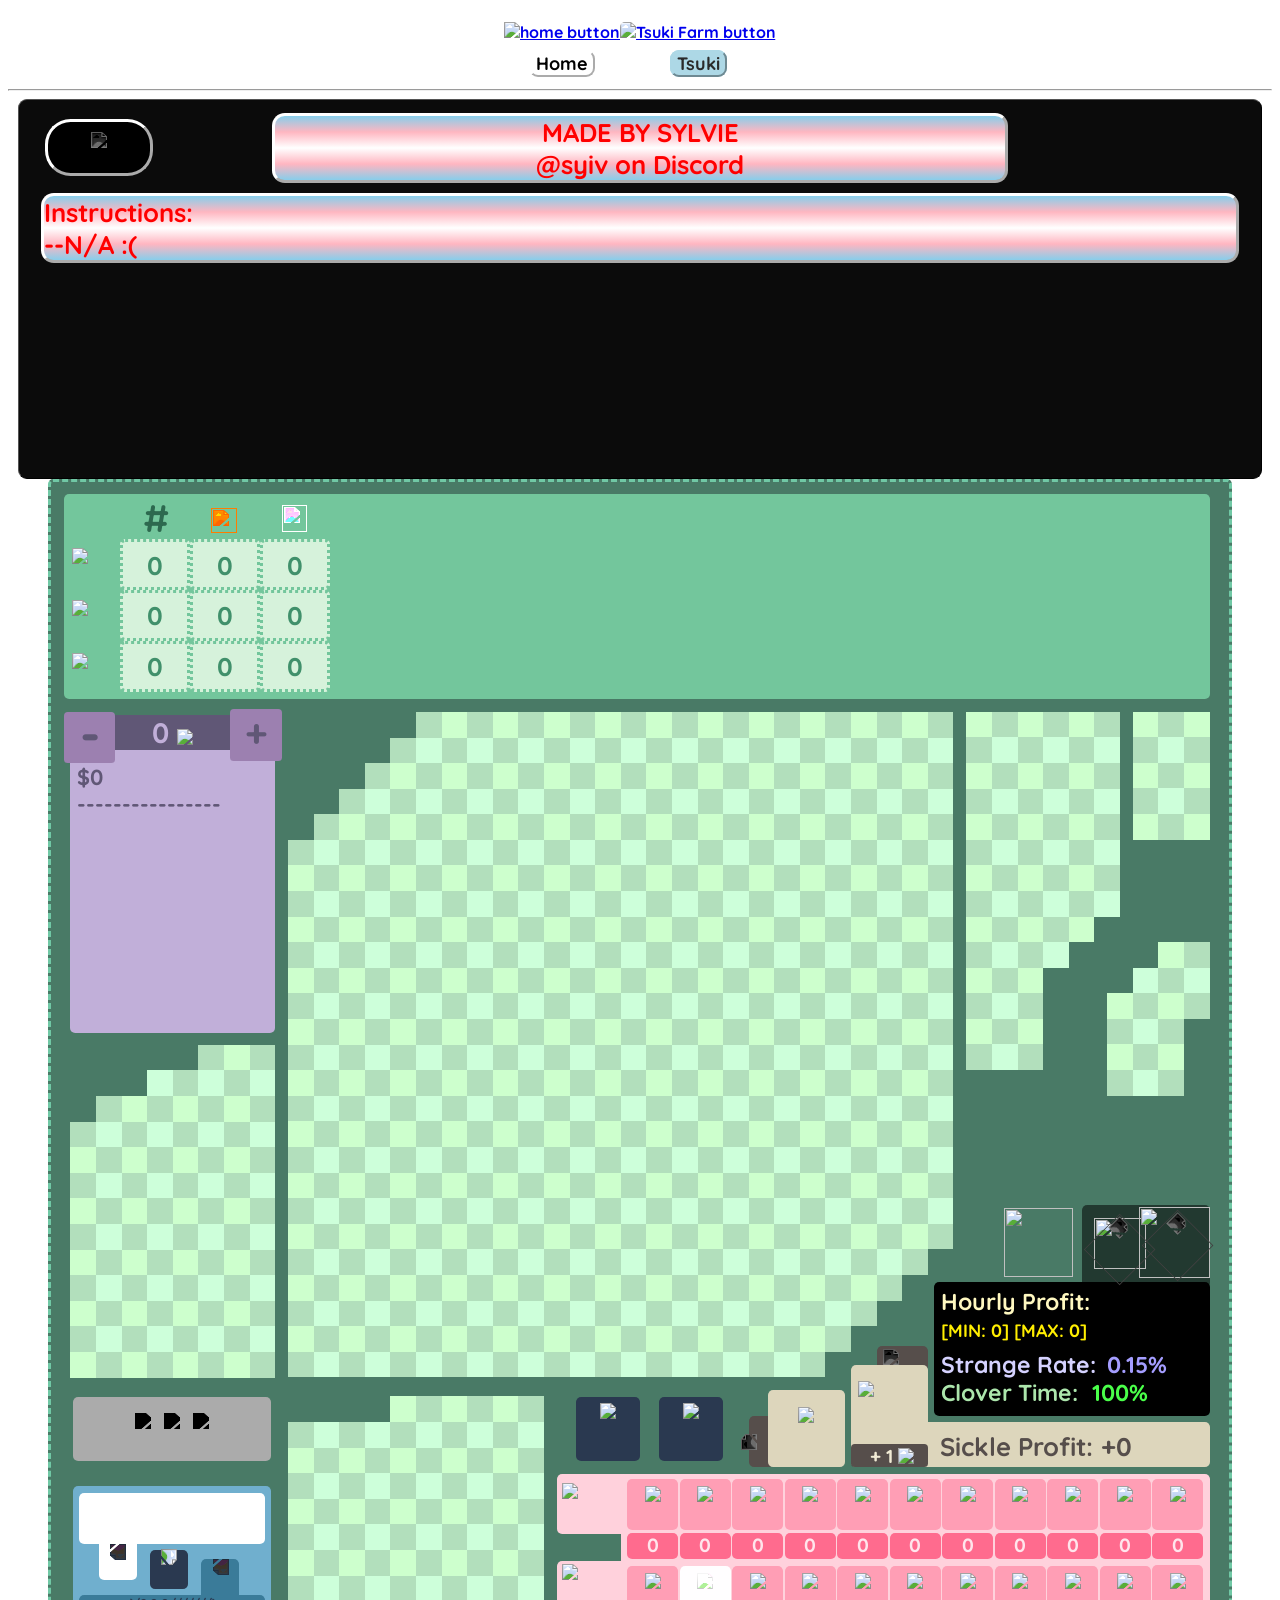
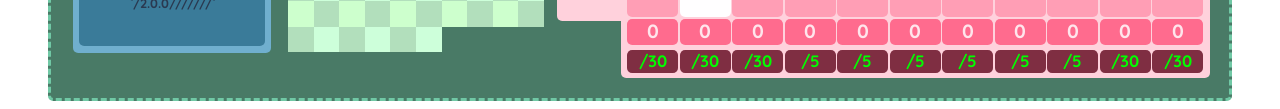
==== TsukiFarm.html @ c9d2ffe6 "Add files via upload" ====
<!DOCTYPE html>
<html lang="en">
    <head>
        <title>Tsuki Farm</title>
        <meta charset="UTF-8">
        <meta name="viewport" content="width=device-width, initial-scale=1.0">
        <link rel="icon" href="/images/Buttons/TsukiFarm.png">
        <link rel="stylesheet" href="style.css">
    </head>
    <body>
        <table class="bar">
            <tr align="center" id = "barRow">
                <td id = "barBox">
                    <a href="index.html" id = "barBox"
                        title="Home" >
                            <img src ="images/Buttons/Home.png"
                            class= "homeButton" 
                            alt="home button"
                            title="Home"> 
                    </a>
                </td id = "barBox">
                <td id = "barBox"></td>
                <td id = "barBox">
                    <a href="TsukiFarm.html" id = "barBox"
                        title="TsukiFarm" >
                            <img src ="images/Buttons/TsukiFarm.png"
                            class= "homeButton" 
                            alt="Tsuki Farm button"
                            title="Tsuki Farm"
                            style="border-radius: 5px;"> 
                    </a>
                </td>
            </tr>
            <tr align="center" id = "barRow">
                <td class= "homeButton" id = "barBox">
                    <a class="unfilled" id = "barBox"
                        href="index.html" 
                        title="Home" >
                            &nbspHome&nbsp
                    </a>
                </td>
                <td id = "barBox"></td>
                <td class= "homeButton" id = "barBox">
                    <a class="filled" id = "barBox"
                        href="TsukiFarm.html" 
                        title="TsukiFarm" >
                            &nbspTsuki&nbsp
                    </a>
                </td>
            </tr>
        </table>
        <hr>

        <div id="farmPlotBox">
            <div id="IMADETHIS">MADE BY SYLVIE <br>@syiv on Discord</div>
            <div id="englishOrSpanish"></div>
            <div id="instructions">
                Instructions:<br>
                --N/A :(
            </div>
        </div>

        <div id="1"></div>

        <div id="Farm" style="display: ''">
        </div>

        <div id="oop"></div>
        
        
        <script src="data.js"></script>
        <script src="group.js"></script>
        <script src="plot.js"></script>
        <script src="TsukiFarm.js"></script>
    
        
    </body>
</html>

<!--
Testing out stuff


<div style="right: 1vw; left: ''; direction: rtl;display: none;" id = "toolBarGroup">
    <div id="toolBarHider">
        <img class="toolBarHiderImg" src="/images/farmPlots/hide.png">
    </div>
    <div style="display: none" id = "toolBar">
        <div id = "plotSelector">
            <img style="filter: ''" class="plotSelectorImg" id="plotSelectorEmpty" src="/images/farmPlots/Remove.png">
            <img style="filter: ''" class="plotSelectorImg" id="plotSelectorSprinkler" src="/images/farmPlots/Sprinkler.png">
            <img style="filter: ''" class="plotSelectorImg" id="plotSelectorLaneSprinkler" src="/images/farmPlots/LaneSprinkler.png">
            <img style="filter: ''" class="plotSelectorImg" id="plotSelectorMegaGrow" src="/images/farmPlots/MegaGrow.png">
            <img style="filter: ''" class="plotSelectorImg" id="plotSelectorGigaGrow" src="/images/farmPlots/GigaGrow.png">
            <img style="filter: ''" class="plotSelectorImg" id="plotSelectorGoatFert" src="/images/farmPlots/GoatFert.png">
            <img style="filter: ''" class="plotSelectorImg" id="plotSelectorBullFert" src="/images/farmPlots/BullFert.png">
            <img style="filter: ''" class="plotSelectorImg" id="plotSelectorElephantFert" src="/images/farmPlots/ElephantFert.png">
            <img style="filter: ''" class="plotSelectorImg" id="plotSelectorPlant" src="/images/farmPlots/Plant.png">
            <img style="filter: ''" class="plotSelectorImg" id="plotSelector4 Leaf Clover" src="/images/farmPlots/4 Leaf Clover.png">
            <img style="filter: ''" class="plotSelectorImg" id="plotSelector16 Leaf Clover" src="/images/farmPlots/16 Leaf Clover.png">
            <img style="filter: ''" class="plotSelectorImg" id="plotSelector64 Leaf Clover" src="/images/farmPlots/64 Leaf Clover.png">
            <img style="filter: ''" class="plotSelectorImg" id="plotSelectorFarm" src="/images/farmPlots/Farm.png">
            <img style="filter: ''" class="plotSelectorImg" id="plotSelectorCarrot" src="/images/farmPlots/Carrot.png">
            <img style="filter: ''" class="plotSelectorImg" id="plotSelectorGrape" src="/images/farmPlots/Grape.png">
            <img style="filter: ''" class="plotSelectorImg" id="plotSelectorGloamroot" src="/images/farmPlots/Gloamroot.png">
            <img style="filter: ''" class="plotSelectorImg" id="plotSelectorStrawberry" src="/images/farmPlots/Strawberry.png">
            <img style="filter: ''" class="plotSelectorImg" id="plotSelectorTurnip" src="/images/farmPlots/Turnip.png">
            <img style="filter: ''" class="plotSelectorImg" id="plotSelectorPotato" src="/images/farmPlots/Potato.png">
            <img style="filter: ''" class="plotSelectorImg" id="plotSelectorOnion" src="/images/farmPlots/Onion.png">
            <img style="filter: ''" class="plotSelectorImg" id="plotSelectorPumpkin" src="/images/farmPlots/Pumpkin.png">
            <img style="filter: ''" class="plotSelectorImg" id="plotSelectorMelon" src="/images/farmPlots/Melon.png">
        </div>
        <div id="toolBarFlipper">
            <img style="display: ''" class="toolBarFlipperImg" src="/images/farmPlots/flip.png">
        </div>
    </div>
</div>  


            <button id="resetFarmButton" type="button">Reset Farm</button>

            <label class="switch">
                <input type="checkbox" id="fertSelect">
                <span class="slider round"></span>
            </label>
            <label id="fertcosttogglelabel"> Incorporate Fert Cost? </label>
            <br>

            <label class="switch">
                <input type="checkbox" id="strangeSelect">
                <span class="slider round"></span>
            </label>
            <label id="strangeCostTogglelabel"> Include Strange Rate in Profit? </label>
            <br>


            <img id="compass" src="/images/farmPlots/compass.png">


            <br>

            <label id="playerChecklabel">How often do you check your farm? (in hours):</label>
            <input id="playerCheckInput" type="number">
            <button id="playerCheckButton" type="button">submit</button>


        <button id="farmPlotRemove" class="farmPlotButton" type="button"><img class="farmPlotButton" src="/images/farmPlots/Remove.png"></button>
            <button id="farmPlotHoe" class="farmPlotButton" type="button"><img class="farmPlotButton" src="/images/farmPlots/Hoe.png"></button>
            <button id="farmPlotSprinkler" class="farmPlotButton" type="button"><img class="farmPlotButton" src="/images/farmPlots/Sprinkler.png"></button>
            <button id="farmPlotMegaGrow" class="farmPlotButton" type="button"><img class="farmPlotButton" src="/images/farmPlots/MegaGrow.png"></button>
            <button id="farmPlotGigaGrow" class="farmPlotButton" type="button"><img class="farmPlotButton" src="/images/farmPlots/GigaGrow.png"></button>
            <button id="farmPlotGoatFert" class="farmPlotButton" type="button"><img class="farmPlotButton" src="/images/farmPlots/GoatFert.png"></button>
            <button id="farmPlotBullFert" class="farmPlotButton" type="button"><img class="farmPlotButton" src="/images/farmPlots/BullFert.png"></button>
            <button id="farmPlotElephantFert" class="farmPlotButton" type="button"><img class="farmPlotButton" src="/images/farmPlots/ElephantFert.png"></button>
            <br>
            <button id="farmPlotCarrot" class="farmPlotButton" type="button"><img class="farmPlotButton" src="/images/farmPlots/Carrot.png"></button>
            <button id="farmPlotGrape" class="farmPlotButton" type="button"><img class="farmPlotButton" src="/images/farmPlots/Grape.png"></button>
            <button id="farmPlotGloamroot" class="farmPlotButton" type="button"><img class="farmPlotButton" src="/images/farmPlots/Gloamroot.png"></button>
            <button id="farmPlotStrawberry" class="farmPlotButton" type="button"><img class="farmPlotButton" src="/images/farmPlots/Strawberry.png"></button>
            <button id="farmPlotTurnip" class="farmPlotButton" type="button"><img class="farmPlotButton" src="/images/farmPlots/Turnip.png"></button>
            <button id="farmPlotPotato" class="farmPlotButton" type="button"><img class="farmPlotButton" src="/images/farmPlots/Potato.png"></button>
            <button id="farmPlotOnion" class="farmPlotButton" type="button"><img class="farmPlotButton" src="/images/farmPlots/Onion.png"></button>
            <button id="farmPlotPumpkin" class="farmPlotButton" type="button"><img class="farmPlotButton" src="/images/farmPlots/Pumpkin.png"></button>
            <button id="farmPlotMelon" class="farmPlotButton" type="button"><img class="farmPlotButton" src="/images/farmPlots/Melon.png"></button>

        <audio controls autoplay muted loop src="/music/ACNH 5am.mp3"></audio>

        <iframe style="border: 0;" 
        src="https://docs.google.com/spreadsheets/d/1_iIXA2UDMTtcc3vhpwaQfG5mwhXibArKYHdmygSAhEI/edit?pli=1#gid=0"
        width="700"
        height="700"></iframe>
        <br>
        <br>
        <a href="https://docs.google.com/spreadsheets/d/1_iIXA2UDMTtcc3vhpwaQfG5mwhXibArKYHdmygSAhEI/edit?pli=1#gid=0" 
        target="_blank" 
        title="yoooo i popped off on this one">
            <img src ="images/ashCool.png"
            height="100"
            alt="ash Cool emote"
            title="ashCool.png"> 
        </a>

        <table id="plotCounterBox">
                <tr>
                    <td class="counterBox">
                        <img class="counterBoximg" src="/images/farmPlots/Crops.png">
                    </td>
                    <td id="cropCounter" class="counterBox">
                        0
                    </td>
                    <td class="counterBox">
                        <img class="counterBoximg" src="/images/farmPlots/Sprinkler.png">
                    </td>
                    <td id="sprinklerCounter" class="counterBox">
                        0
                    </td>
                    <td class="counterBox">
                        <img class="counterBoximg" src="/images/farmPlots/LaneSprinkler.png">
                    </td>
                    <td id="laneSprinklerCounter" class="counterBox">
                        0
                    </td>
                    <td class="counterBox">
                        <img class="counterBoximg" src="/images/farmPlots/MegaGrow.png">
                    </td>
                    <td id="megauvCounter" class="counterBox">
                        0
                    </td>
                    <td class="counterBox">
                        <img class="counterBoximg" src="/images/farmPlots/GigaGrow.png">
                    </td>
                    <td id="gigauvCounter" class="counterBox">
                        0
                    </td>
                    <td class="counterBox">
                        <img class="counterBoximg" src="/images/farmPlots/GoatFert.png">
                    </td>
                    <td id="goatFertCounter" class="counterBox">
                        0
                    </td>
                    <td class="counterBox">
                        <img class="counterBoximg" src="/images/farmPlots/BullFert.png">
                    </td>
                    <td id="bullFertCounter" class="counterBox">
                        0
                    </td>
                    <td class="counterBox">
                        <img class="counterBoximg" src="/images/farmPlots/ElephantFert.png">
                    </td>
                    <td id="elephantFertCounter" class="counterBox">
                        0
                    </td>
                    <td class="counterBox">
                        <img class="counterBoximg" src="/images/farmPlots/Plant.png">
                    </td>
                    <td id="plantCounter" class="counterBox">
                        0
                    </td>
                    <td id="gcc4Leaf">

                    </td>
                    <td id="4leafcloverCounter" class="counterBox">
                        0
                    </td>
                    <td id="gcc16Leaf">

                    </td>
                    <td id="16leafcloverCounter" class="counterBox">
                        0
                    </td>
                    <td id="gcc64Leaf">

                    </td>
                    <td id="64leafcloverCounter" class="counterBox">
                        0
                    </td>
                </tr>
                <tr>
                    <td class="counterBox2" style="display: none">
                        <img class="counterBox2img" style="display: none" src="/images/farmPlots/Farm.png">
                    </td>
                    <td id="plotCounter" class="counterBox2" style="display: none">
                        0
                    </td>
                    <td class="counterBox2" style="display: none">
                        <img class="counterBox2img" style="display: none" src="/images/farmPlots/Carrot.png">
                    </td>
                    <td id="CarrotCounter" class="counterBox2" style="display: none">
                        0
                    </td>
                    <td class="counterBox2" style="display: none">
                        <img class="counterBox2img" style="display: none" src="/images/farmPlots/Grape.png">
                    </td>
                    <td id="GrapeCounter" class="counterBox2" style="display: none">
                        0
                    </td>
                    <td class="counterBox2" style="display: none">
                        <img class="counterBox2img" style="display: none" src="/images/farmPlots/Gloamroot.png">
                    </td>
                    <td id="GloamrootCounter" class="counterBox2" style="display: none">
                        0
                    </td>
                    <td class="counterBox2" style="display: none">
                        <img class="counterBox2img" style="display: none" src="/images/farmPlots/Strawberry.png">
                    </td>
                    <td id="StrawberryCounter" class="counterBox2" style="display: none">
                        0
                    </td>
                    <td class="counterBox2" style="display: none">
                        <img class="counterBox2img" style="display: none" src="/images/farmPlots/Turnip.png">
                    </td>
                    <td id="TurnipCounter" class="counterBox2" style="display: none">
                        0
                    </td>
                    <td class="counterBox2" style="display: none">
                        <img class="counterBox2img" style="display: none" src="/images/farmPlots/Potato.png">
                    </td>
                    <td id="PotatoCounter" class="counterBox2" style="display: none">
                        0
                    </td>
                    <td class="counterBox2" style="display: none">
                        <img class="counterBox2img" style="display: none" src="/images/farmPlots/Onion.png">
                    </td>
                    <td id="OnionCounter" class="counterBox2" style="display: none">
                        0
                    </td>
                    <td class="counterBox2" style="display: none">
                        <img class="counterBox2img" style="display: none" src="/images/farmPlots/Pumpkin.png">
                    </td>
                    <td id="PumpkinCounter" class="counterBox2" style="display: none">
                        0
                    </td>
                    <td class="counterBox2" style="display: none">
                        <img class="counterBox2img" style="display: none" src="/images/farmPlots/Melon.png">
                    </td>
                    <td id="MelonCounter" class="counterBox2" style="display: none">
                        0
                    </td>
                </tr>
            </table>

            <label id="playerProfitlabel">Hourly Profit:</label>
            <label id="playerProfitScore">[MIN: 0] [MAX: 0]</label>
            <br>
            
            <label id="playerStrangeRatelabel">Strange Rate:</label>
            <label id="playerStrangerateScore">0.15%</label>
            <br>

            <label id="playerCloverTimelabel">Clover Time:</label>
            <label id="playerCloverTimeScore">100%</label>

            <label class="switch">
                <input type="checkbox" id="cropListSelect">
                <span class="slider round"></span>
            </label>
            <label id="cropListtogglelabel"> Count Each Crop Individually? </label>
            <br>
-->

<!-- 
            <label id="farmPlotlabel">Plot: </label>
            <select name="farmPlots" id="farmPlotSelect">
                <option value="0">Clear</option>
                <option value="12">Empty Plot</option>
                <option value="1">Sprinkler</option>
                <option value="8">Lane Sprinkler</option>
                <option value="2">MegaGrow</option>
                <option value="3">GigaGrow</option>
                <option value="4">Goat Fert</option>
                <option value="5">Bull Fert</option>
                <option value="6">Elephant Fert</option>
                <option value="7">Plant/Flower</option>
                <option value="9">4&nbsp&nbsp&nbspLeaf Clover</option>
                <option value="10">16 Leaf Clover</option>
                <option value="11">64 Leaf Clover</option>
                <option value="13">Carrot</option>
                <option value="14">Grape</option>
                <option value="15">Gloamroot</option>
                <option value="16">Strawberry</option>
                <option value="17">Turnip</option>
                <option value="18">Potato</option>
                <option value="19">Onion</option>
                <option value="20">Pumpkin</option>
                <option value="21">Melon</option>
            </select>
            <label id="farmPlotDirectionlabel">Direction: </label>
            <select name="farmPlotDirection" id="farmPlotDirectionSelect">
                <option value="0">Up</option>
                <option value="1">Right</option>
                <option value="2">Down</option>
                <option value="3">Left</option>
            </select>
-->
---- style.css ----
@import url('https://fonts.googleapis.com/css2?family=Quicksand:wght@300..700&display=swap');

body{
    background-image: url(/images/Backgrounds/grass.png);
    background-repeat: no-repeat;
    background-attachment: fixed;
    background-position: center;
    background-size: cover;
    font-family: "Quicksand", sans-serif;
    font-weight: bold;
}
td{
    padding: 0px;
}
table{
    border-collapse: collapse;
}

a:hover{
    height: 2vh;
    color:crimson;
}

.bar{
    height: 4vh;
    margin-left: auto;
    margin-right: auto;
    margin-top: 1vh;
    padding: 0px;
}
#barRow{
    height: 4vh;
}
#barBox{
    height: 4vh;
}

#resume{
    border: 0;
    margin-left: auto;
    margin-right: auto;
    width: 90%;
    height: 1300px;
}

.homeButton{
    height: 4vh;
    margin-top: 1vh;
}
.unfilled{
    height: 2vh;
    font-size: 2vh;
    background-color: white;
    border-style: outset; 
    border-width: .25vh; 
    border-radius: 1vh;
    border-color: white; 
    color: black;
    text-decoration: none;
}
.filled{
    height: 2vh;
    font-size: 2vh;
    background-color: lightblue;
    border-style: outset; 
    border-width: .25vh; 
    border-radius: 1vh;
    border-color: lightblue; 
    color: rgb(42, 42, 42);
    text-decoration: none;
}

::-webkit-scrollbar {
    position: absolute;
    right: 2vh;
    width: 1vh;
}
::-webkit-scrollbar-track {
    margin: 1vh;
    right: 2vh;
    border-radius: .5vh;
    background: transparent;
}
::-webkit-scrollbar-thumb {
    width: 5vh;
    border-radius: .5vh;
    background: #555;
}
::-webkit-scrollbar-thumb:hover {
    background: #888;
}
::-webkit-scrollbar-track-piece:end {
    background: transparent;
    margin-bottom: 1vh; 
}
::-webkit-scrollbar-track-piece:start {
    background: transparent;
    margin-top: 1vh;
}
#plotSelector{
    overflow-y: scroll; 
    overflow-x: hidden; 
    position: fixed;
    border-style: outset; 
    border-width: .3vh; 
    border-radius: 2vh; 
    padding: .6vh;
    width: 8vh;
    height: 60.5vh;
    border-color: rgb(124, 63, 149); 
    background-color: rgb(145, 101, 178);
    color: rgb(255, 255, 255);
    text-decoration: none;

    top: 17.5vh;
    font-size: 0vh;
    white-space: 0vh;
}
.plotSelectorImg{
    white-space: 0vh;
    padding: .2vh;
    width: 6.3vh
}
#toolBarHider{
    position: fixed;
    border-style: outset; 
    border-width: .3vh; 
    border-radius: 2vh; 
    padding: 0vh;
    width: 6.07vh;
    height: 3vh;
    border-color: rgb(107, 9, 146); 
    background-color: rgb(86, 5, 149);
    color: rgb(255, 255, 255);
    text-decoration: none;

    top: 6.3vh;
    font-size: 2.5vh;
    text-align: center;

    white-space: 0vh;
}
.toolBarHiderImg{
    filter: invert(100%) sepia(0%) saturate(0%) hue-rotate(0deg) brightness(100%) contrast(100%);
    white-space: 0vh;
    padding: .45vh;
    width: 5vh
}
#toolBarFlipper{
    position: fixed;
    border-style: outset; 
    border-width: .3vh; 
    border-radius: 2vh; 
    padding: 0vh;
    width: 6.07vh;
    height: 3vh;
    border-color: rgb(107, 9, 146); 
    background-color: rgb(86, 5, 149);
    color: rgb(255, 255, 255);
    text-decoration: none;

    top: 80vh;
    font-size: 2.5vh;
    text-align: center;

    white-space: 0vh;
}
.toolBarFlipperImg{
    filter: invert(100%) sepia(0%) saturate(0%) hue-rotate(0deg) brightness(100%) contrast(100%);
    white-space: 0vh;
    padding: .45vh;
    width: 5vh
}

#farmPlotBox{
    background-color: rgb(11, 11, 11);
    border-style: outset; 
    border-width: .1vh; 
    border-color: black; 
    border-radius: 1vh;
    color: white;
    text-decoration: none;
    padding: 1vw;
    width: 95vw;
    height: 27.5vw;
    margin-left: auto;
    margin-right: auto;
    font-size: 2vw;
}
    #IMADETHIS{
        background: linear-gradient(skyblue, lightpink, white, lightpink, skyblue);
        background-repeat: no-repeat;
        border-style: outset; 
        border-width: .25vw; 
        border-radius: 1vw;
        border-color: white; 
        color: red;
        text-decoration: none;
        text-align: center;
        padding: 0px;
        width: 60%;
        margin-left: auto;
        margin-right: auto;
        margin-bottom: .5vw;
    }
    #instructions{
        position: relative;
        background: linear-gradient(skyblue, lightpink, white, lightpink, skyblue);
        background-repeat: no-repeat;
        border-style: outset; 
        border-width: .25vw; 
        border-color: white; 
        border-radius: 1vw;
        color: red;
        text-decoration: none;
        padding: 0px;
        width: 98%;
        margin-left: auto;
        margin-right: auto;
        
        top: -4.2vw;
    }
    #englishOrSpanish{
        position: relative;
        border-style: outset; 
        border-color: rgb(255, 255, 255); 
        background-color: rgb(0, 0, 0);
        color: rgb(255, 255, 255);
        text-decoration: none;

        border-width: .3vw; 
        border-radius: 2vw; 
        padding: 0vw;
        width: 8vw;
        height: 4vw;
        top: -5.5vw;
        left: 1vw;
    
        font-size: 2.5vw;
        text-align: center;
    
        white-space: 0vw;
    }
    #englishOrSpanishImg{
        filter: invert(100%) sepia(0%) saturate(0%) hue-rotate(0deg) brightness(100%) contrast(100%);
        white-space: 0vw;
        padding: .45vw;
        width: 6.6vw
    }
      
/*///////////////////////////////////////////////*/
#Grid{
    background-color: rgb(73, 122, 102);
    border-style: outset; 
    border-width: 0vw; 
    border-color: rgb(73, 122, 102); 
    border-radius: 0vw; 
    color: rgb(73, 122, 102);
    text-decoration: none;
    padding: 0vw;
    width: 90vw;
    height: 74vw;
    margin-left: auto;
    margin-right: auto;
}
    .gridTable {
        position: relative;
    }
    .gridTable tr:nth-child(even) td:nth-child(odd){
        background-color: #b2dfbc;
    }
    .gridTable tr:nth-child(odd) td:nth-child(even){
        background-color: #b2dfbc;
    }
    .gridTable tr:nth-child(even) td:nth-child(even){
        background-color: #cdffda;
    }
    .gridTable tr:nth-child(odd) td:nth-child(odd){
        background-color: #cdffcd;
    }
/*////////////////////////////////////*/
#Farm{
    background-color: rgb(73, 122, 102);
    user-select: none;
    border-style:dashed; 
    border-width: .3vw; 
    border-color: rgb(112, 200, 165); 
    border-radius: .4vw; 
    color: rgb(73, 122, 102);
    text-decoration: none;
    padding: 1vw;
    width: 90vw;
    height: 93vw;
    margin-left: auto;
    margin-right: auto;
}
    #gridDiv{
        position: relative;
        padding: 0vw;
        width: 0vw;
        height: 0vw;
        white-space: 0vw;
        top: 17vw;
        left: 0vw;    
    }
        #plotsDiv{
            position: relative;
            padding: 0vw;
            width: 0vw;
            height: 0vw;
            white-space: 0vw;
            top: 0vw;
            left: 0vw;    
        }
        #placerDiv{
            position: relative;
            padding: 0vw;
            width: 0vw;
            height: 0vw;
            white-space: 0vw;
            top: 0vw;
            left: 0vw;    
        }
    #uiDiv{
        position: relative;
        padding: 0vw;
        width: 0vw;
        height: 0vw;
        white-space: 0vw;
        top: 17vw;
        left: 0vw;    
    }

    #breedDiv{
        position: relative;
        user-select: none;
        padding: 0vw;
        width: 0vw;
        height: 0vw;
        left: 0vw;
        top: -17vw;
        white-space: 0vw;
    }
        #breedDisplay{
            background-color: #73c69c;
            color: #2a3950;
            border-radius: .4vw; 
            border-width: 0px; 
            width: 89.5vw;
            height: 16vw;
            padding: 0vw;
            font-size: 2vw;
        }
            .breedDisplayImgDiv{
                position: relative;
                border-width: 0px; 
                left: 0vw;
                top: 0vw;
                width: 0vw;
                height: 0vw;
                border-radius: .4vw; 
            }
                #breedParentCount{
                    position: relative;
                    height: 0vw;
                    color: #2d694f;
                    font-size: 3vw;
                    left: 6.2vw;
                    top: 0vw;
                }
                #breedSpotImg{
                    filter: invert(25%) sepia(1000%) saturate(5700%) hue-rotate(360deg) brightness(152%) contrast(108%);
                    position: relative;
                    width: 2vw;
                    height: 2vw;
                    left: 11.5vw;
                    top: 1vw;
                }
                #breedChanceImg{
                    filter: invert(77%) sepia(10%) saturate(1308%) hue-rotate(305deg) brightness(416%) contrast(102%);
                    position: relative;
                    width: 2vw;
                    height: 2.1vw;
                    left: 17vw;
                    top: .85vw;
                }
                .bdImg{
                    white-space: 0vh;
                    padding: .2vw;
                    height: 3.2vw;
                }
            #breedTableDiv{
                position: relative;
                border-width: 0px; 
                width: 0vw;
                height: 0vw;
                border-radius: .4vw; 
            }
                #breedTable {
                    position: relative;
                    left: 4.4vw;
                    top: 3.5vw;
                }
                    .breedTableCell{
                        border-color: #73c69c; 
                        background-color: #d6f2db;
                        color: #40906b;
                        text-align: center;
                        border-style:dotted; 
                        width: 5vw;
                        height: 3vw;
                        border-radius: .4vw; 
                        border-width: .3vw; 
                        font-size: 2vw;
                        padding-top: .5vw;
                    }
            #breedProfitTableDiv{
                position: relative;
                border-width: 0px; 
                width: 0vw;
                height: 0vw;
                border-radius: .4vw; 
            }
                #breedProfitTable {
                    position: relative;
                    left: 24.4vw;
                    top: 3.5vw;
                    border-radius: .4vw; 
                }
                    .breedProfitTableCell{
                        border-color: #73c69c; 
                        background-color: #d6f2db;
                        color: #40906b;
                        text-align: center;
                        border-style:dotted; 
                        width: 5vw;
                        height: 3vw;
                        border-radius: .4vw; 
                        border-width: .3vw; 
                        font-size: 2vw;
                        padding-top: .5vw;
                        margin-right: .5vw;
                    }

    #eraseFarmDiv{
        position: relative;
        padding: 0vw;
        width: 0vw;
        height: 0vw;
        top: 38.3vw;
        left: 73vw;    
        white-space: 0vw;
        background-color: white;
    }
        #eraseFarmImg{
            white-space: 0vw;
            width: 5.4vw;
            height: 5.4vw;
            padding: .45vw;
        }

    #compass{
        position: relative;
        width: 28vw;
        height: 26vw;
        left: 46vw;
        top: 46vw;

    }

    #undoRedoDiv{
        position: relative;
        user-select: none;
        padding: 0vw;
        width: 0vw;
        height: 0vw;
        left: 38vw;
        top: 52.5vw;
        white-space: 0vw;
    }
        #undoRedo{
            text-align: center;
            color: #2a3950;
            border-radius: .4vw; 
            border-width: 0px; 
            width: 15.5vw;
            height: 6vw;
            padding: 0vw;
            font-size: 2vw;
        }
            #undoBox{
                position: relative;
                text-align: center;
                background-color: #2a3950;
                color: #2a3950;
                border-radius: .4vw; 
                border-width: 0px; 
                width: 5vw;
                height: 5vw;
                left: 2vw;
                top: 1vw;
                padding: 0vw;
                font-size: 0vw;
            }
                #undoImg{
                    position: relative;
                    text-align: center;
                    border-width: 0px;
                    width: 4vw;
                    left: 0vw;
                    top: .5vw;
                    padding: 0vw;
                    font-size: 0vw;
                }
            #redoBox{
                position: relative;
                text-align: center;
                background-color: #2a3950;
                color: #2a3950;
                border-radius: .4vw; 
                border-width: 0px; 
                width: 5vw;
                height: 5vw;
                left: 8.5vw;
                top: -4vw;
                padding: 0vw;
                font-size: 0vw;
            }
                #redoImg{
                    position: relative;
                    text-align: center;
                    border-width: 0px;
                    width: 4vw;
                    left: 0vw;
                    top: .5vw;
                    padding: 0vw;
                    font-size: 0vw;
                }

    #saveLoadDiv{
        position: relative;
        user-select: none;
        padding: 0vw;
        width: 0vw;
        height: 0vw;
        left: .7vw;
        top: 60.5vw;
        white-space: 0vw;
    }
        #saveLoad{
            text-align: center;
            background-color: #70afce;
            color: #2a3950;
            border-radius: .4vw; 
            border-width: 0px; 
            width: 15.5vw;
            height: 13vw;
            padding: 0vw;
            font-size: 2vw;
        }
            #importBox{
                overflow-y: scroll; 
                overflow-x: hidden; 
                overflow-wrap: anywhere;
                background-color: #ffffff;
                user-select: all;
                position: relative;
                font-size: 1vw;
                border-radius: .4vw; 
                padding: 0vw;
                width: 14.5vw;
                height: 4vw;
                left: .5vw;
                top: -7.5vw;
                white-space: 0vw;
            }
            #currentBox{
                overflow-y: scroll; 
                overflow-wrap: anywhere;
                background-color: #3a7b99;
                user-select: all;
                position: relative;
                font-size: 1vw;
                border-radius: .4vw; 
                padding: 0vw;
                width: 14.5vw;
                height: 4vw;
                left: .5vw;
                top: -3.5vw;
                white-space: 0vw;
            }

            #importButtonBox{
                background-color: #2a3950;
                font-size: 0vw;
                position: relative;
                border-radius: .4vw; 
                padding: 0vw;
                width: 3vw;
                height: 3vw;
                left: 6vw;
                top: -11vw;
                white-space: 0vw;
            }
                #importButton{
                    position: relative;
                    rotate: 90deg;
                    padding: 0vw;
                    height: 3vw;
                    left: 0vw;
                    top: -.1vw;
                    white-space: 0vw;
                }

            #loadIconBox{
                background-color: #ffffff;
                font-size: 0vw;
                position: relative;
                border-radius: .4vw; 
                padding: 0vw;
                width: 3vw;
                height: 4vw;
                left: 2vw;
                top: 3.3vw;
                white-space: 0vw;
            }
                #loadIcon{
                    position: relative;
                    filter: invert(19%) sepia(20%) saturate(1053%) hue-rotate(176deg) brightness(24%) contrast(91%);
                    rotate: 180deg;
                    padding: 0vw;
                    height: 2.7vw;
                    left: 0vw;
                    top: 1.2vw;
                    white-space: 0vw;
                }
            #farmIconBox{
                background-color: #3a7b99;
                font-size: 0vw;
                position: relative;
                border-radius: .4vw; 
                padding: 0vw;
                width: 3vw;
                height: 4vw;
                left: 10vw;
                top: 1.7vw;
                white-space: 0vw;
            }
                #farmIcon{
                    position: relative;
                    filter: invert(19%) sepia(20%) saturate(1053%) hue-rotate(176deg) brightness(24%) contrast(91%);
                    rotate: 180deg;
                    padding: 0vw;
                    height: 2.7vw;
                    left: 0.05vw;
                    top: 0vw;
                    white-space: 0vw;
                }

    #revealDisplayDiv{
        position: relative;
        user-select: none;
        padding: 0vw;
        width: 0vw;
        height: 0vw;
        left: .7vw;
        top: 53.5vw;
        white-space: 0vw;
    }
        #revealDisplay{
            text-align: center;
            background-color: rgb(171, 171, 171);
            border-radius: .4vw; 
            border-width: 0px; 
            width: 15.5vw;
            height: 5vw;
            padding: 0vw;
            font-size: 2vw;
        }
            .revealImg{
                position: relative;
                padding: 0vw;
                padding-right: .5vw;
                padding-left: .5vw;
                height: 4vw;
                left: 0vw;
                top: .5vw;
                white-space: 0vw;
            }

    #hoeDisplayDiv{
        position: relative;
        padding: 0vw;
        width: 0vw;
        height: 0vw;
        left: 55vw;
        top: 53vw;
        white-space: 0vw;
    }
        #hoeTool{
            position: relative;
            overflow-y: hidden; 
            overflow-x: hidden;
            user-select: none;
            text-align: center;
            border-radius: .4vw; 
            background-color: #ddd6bc;
            border-width: 0px; 
            width: 6vw;
            height: 6vw;
            left: 0vw;
            top: -4vw;
            padding: 0px;
            font-size: 2vw;
        }
        #hoeDropDownDiv{
            background-color: #564e4b;
            font-size: 0vw;
            position: relative;
            border-radius: .4vw; 
            padding: 0vw;
            width: 2vw;
            height: 4vw;
            left: -1.5vw;
            top: 2vw;
            white-space: 0vw;
        }
        #hoedropDownImg{
            position: relative;
            font-size: 0vw;
            filter: invert(100%) sepia(0%) saturate(0%) hue-rotate(0deg) brightness(100%) contrast(100%);
            rotate: 270deg;
            padding: 0vw;
            width: 3vw;
            left: -.6vw;
            top: 1.4vw;
            white-space: 0vw;
        }
        .hoeToolImg{
            position: relative;
            padding: 0vw;
            height: 5.3vw;
            left: 0vw;
            top: .5vw;
            white-space: 0vw;
        }
        #hoeSelectorDiv{
            background-color: #ddd6bc;
            position: relative;
            border-radius: .4vw; 
            padding: 0vw;
            padding-top: .5vw;
            width: 6vw;
            height: 38vw;
            left: -6.2vw;
            top: -42.5vw;
            font-size: 0vw;
            white-space: 0vw;
        }

    #sickleDisplayDiv{
        position: relative;
        user-select: none;
        padding: 0vw;
        width: 0vw;
        height: 0vw;
        left: 62.5vw;
        top: 55.5vw;
        white-space: 0vw;
    }
        #sickleDisplay{
            background-color: #ddd6bc;
            border-radius: .4vw; 
            border-width: 0px; 
            width: 27vw;
            height: 3.5vw;
            padding: 0vw;
            font-size: 2vw;
        }
        #sickleDropDownDiv{
            background-color: #564e4b;
            position: relative;
            border-radius: .4vw; 
            padding: 0vw;
            width: 4vw;
            height: 2vw;
            left: 1vw;
            top: -6vw;
            white-space: 0vw;
        }
        #sickledropDownImg{
            position: relative;
            filter: invert(100%) sepia(0%) saturate(0%) hue-rotate(0deg) brightness(100%) contrast(100%);
            padding: 0vw;
            width: 3vw;
            left: .5vw;
            top: -.5vw;
            white-space: 0vw;
        }
        #sickleImgDiv{
            background-color: #ddd6bc;
            position: relative;
            border-radius: .4vw; 
            padding: 0vw;
            width: 6vw;
            height: 8vw;
            left: -1vw;
            top: -6.5vw;
            white-space: 0vw;
        }
        #sickleImg{
            position: relative;
            padding: 0vw;
            width: 5.3vw;
            left: .5vw;
            top: .5vw;
            white-space: 0vw;
        }
        #sickleYieldDiv{
            background-color: #564e4b;
            position: relative;
            color: #f1ebd5;
            text-align: center;
            font-size: 1.47vw;
            border-radius: .3vw; 
            padding: 0vw;
            width: 6vw;
            height: 1.8vw;
            left: -1vw;
            top: -8.3vw;
            white-space: 0vw;
        }#sickleYieldImg{
            position: relative;
            filter: rgb(255, 251, 188);
            padding: 0vw;
            height: 1.47vw;
            top: .1vw;
            white-space: 0vw;
        }
        #sickleSelectorDiv{
            background-color: #ddd6bc;
            position: relative;
            border-radius: .4vw; 
            padding: 0vw;
            padding-top: .5vw;
            width: 6vw;
            height: 35.5vw;
            left: -1vw;
            top: -52.5vw;
            white-space: 0vw;
        }

        #sickleProfitLabel{
            position: relative;
            top: -11.2vw;
            left: 5.9vw;
            height: 0vw;
            color: #564e4b;
            font-size: 2vw;
        }
        #sickleProfitScore{
            position: relative;
            top: -11.18vw;
            left: 18.5vw;
            height: 0vw;
            color: #564e4b;
            font-size: 2vw;
        }

    #orbDisplayDiv{
        position: relative;
        user-select: none;
        padding: 0vw;
        width: 0vw;
        height: 0vw;
        white-space: 0vw;
        left: 0vw;
        top: 0vw;
    }
        #sickleOrbDiv{
            background-color: #605776;
            position: relative;
            border-radius: .4vw; 
            padding: 0vw;
            width: 11vw;
            height: 2.8vw;
            left: 3vw;
            top: .2vw;
            white-space: 0vw;
        }
        #sickleOrb{
            white-space: 0vw;
            width: 0vw;
            height: 0vw;
        }
        #sickleOrbImg{
            position: relative;
            filter: rgb(255, 251, 188);
            padding: 0vw;
            height: 2vw;
            top: .22vw;
            white-space: 0vw;
        }
        #sickleOrbCount{
            position: relative;
            text-align: center;
            color: #c1afd9;
            font-size: 2.2vw;
            padding: 0vw;
            left: 0vw;
            top: 0vw;
            white-space: 0vw;
        }
        #sickleOrbUpDiv{
            background-color: #9c80b0;
            color: #605776;
            position: relative;
            text-align: center;
            border-radius: .3vw; 
            padding: 0vw;
            width: 4vw;
            height: 4vw;
            left: 13vw;
            top: -3vw;
            white-space: 0vw;
        }
        #sickleOrbUp{
            position: relative;
            user-select: none;
            text-align: center;
            font-size: 3vw;
            padding: 0vw;
            left: 0vw;
            top: 0vw;
            white-space: 0vw;
        }
        #sickleOrbDownDiv{
            background-color: #9c80b0;
            color: #605776;
            position: relative;
            text-align: center;
            border-radius: .3vw; 
            padding: 0vw;
            width: 4vw;
            height: 4vw;
            left: 0vw;
            top: -6.8vw;
            white-space: 0vw;
        }
        #sickleOrbDown{
            position: relative;
            user-select: none;
            text-align: center;
            font-size: 4vw;
            padding: 0vw;
            left: 0vw;
            top: -.8vw;
            white-space: 0vw;
        }

        #orbPricingDiv{
            position: relative;
            left: .5vw;
            top: 3vw;
            width: 10vw;
            height: 0vw;
            padding: 0px;
        }
        #orbPricing{
            overflow-y: scroll; 
            overflow-x: hidden; 
            user-select: none;
            position: relative;
            border-radius: .4vw; 
            background-color: #c1afd9;
            color: #605776;
            border-width: 0px; 
            width: 15vw;
            height: 20.6vw;
            padding: .5vw;
            padding-top: 1vw;
            font-size: 1.7vw;
        }
        
        #orbAdd{
            filter: invert(100%) sepia(0%) saturate(0%) hue-rotate(0deg) brightness(100%) contrast(100%);
            position: relative;
            white-space: 0vh;
            width: 2vw;
            left: -.3vw;
            top: -1vw;
        }
        #orbImg{
            position: relative;
            white-space: 0vh;
            width: 4vw;
            left: 0vw;
            top: 0vw;
        }
        #orbCount{
            font-size: 2.7vw;
            font-weight: bolder;
            position: relative;
            color: white;
            
            left: 2.9vw;
                top: -4.27vw;

        }

    #toggleDisplayDiv{
        position: relative;
        user-select: none;
        padding: 0vw;
        width: 0vw;
        height: 0vw;
        white-space: 0vw;
        left: 79.5vw;
        top: 38.5vw;
    }
        #toggleDisplay{
            position: relative;
            border-radius: .4vw; 
            left: 0vw;
            top: 0vw;
            background-color: rgba(0, 0, 0, 0.528);
            border-width: 0px; 
            width: 10vw;
            height: 6.5vw;
            padding: 0vw;
            font-size: 2vw;
        }
            #fertToggle{
                position: relative;
                left: 1vw;
                top: 1vw;
                width: 0vw;
                height: 0vw;
            }
                #fertToggleImg{
                    position: relative;
                    width: 4vw;
                    height: 4vw;
                }
                #fertToggleX{
                    position: relative;
                    left: 0vw;
                    top: -4vw;
                    filter: invert(100%) sepia(0%) saturate(0%) hue-rotate(0deg) brightness(100%) contrast(100%);
                    rotate: 45deg;
                    width: 4vw;
                    height: 4vw;
                }
            #strangeToggle{
                position: relative;
                left: 4.5vw;
                top: .2vw;
                width: 0vw;
                height: 0vw;
            }
                #strangeToggleImg{
                    position: relative;
                    width: 5.5vw;
                    height: 5.5vw;
                }
                #strangeToggleX{
                    position: relative;
                    left: 1vw;
                    top: -5vw;
                    filter: invert(100%) sepia(0%) saturate(0%) hue-rotate(0deg) brightness(100%) contrast(100%);
                    rotate: 45deg;
                    width: 4vw;
                    height: 4vw;
                }

    #counterDisplayDiv{
        position: relative;
        padding: 0vw;
        width: 0vw;
        height: 0vw;
        white-space: 0vw;
        left: 43.5vw;
        top: 59.5vw;
    }
        #erasePlotDiv{
            position: relative;
            padding: 0vw;
            width: 0vw;
            height: 0vw;
            white-space: 0vw;
            top: 6.8vw;
            left: -5vw;    
        }
            #erasePlot{
                overflow-y: hidden; 
                overflow-x: hidden; 
                position: relative;
                border-width: .3vw; 
                padding: .6vw;
                background-color: #ffd1dc;
                text-decoration: none;
    
                top: 0vw;
                left: 0vw;
                width: 6vw;
                border-radius: .4vw; 
                height: 3.5vw;
                font-size: 0vw;
                white-space: 0vw;
            }
                #erasePlotImg{
                    position: relative;
                    white-space: 0vw;
                    padding: 0vw;
                    left: -.2vw;
                    top: -.3vw;
                    width: 4vw;
                }
        #rotationSelectorDiv{
            position: relative;
            padding: 0vw;
            width: 0vw;
            height: 0vw;
            white-space: 0vw;
            top: 0vw;
            left: -5vw;    
        }
            #rotationSelector{
                overflow-y: hidden; 
                overflow-x: hidden; 
                position: relative;
                border-width: .3vw; 
                padding: .6vw;
                background-color: #ffd1dc;
                text-decoration: none;
    
                top: 0vw;
                left: 0vw;
                width: 6vw;
                border-radius: .4vw; 
                height: 3.5vw;
                font-size: 0vw;
                white-space: 0vw;
            }
                .rotationSelectorImg{
                    position: relative;
                    white-space: 0vw;
                    padding: 0vw;
                    left: -.2vw;
                    top: -.3vw;
                    width: 4vw;
                }
                #rotationSelectorOverlay{
                    filter: invert(100%) sepia(0%) saturate(0%) hue-rotate(0deg) brightness(100%) contrast(100%);
                    position: relative;
                    opacity: .5;
                    white-space: 0vw;
                    padding: .2vw;
                    width: 4vw;
                    top: -4.5vw;
                    left: -.375vw;
                }
        #counterDisplay{
            position: relative;
            user-select: none;
            border-radius: .4vw; 
            left: 0vw;
            top: 0w;
            background-color: #ffd1dc;
            border-width: 0px; 
            width: 46vw;
            height: 16vw;
            padding: 0px;
            font-size: 2vw;
            text-align: center;
        }
            .counterDisplayImgDiv{
                position: relative;
                background-color: #ff9eb5;
                border-width: 0px; 
                width: 4vw;
                height: 4vw;
                border-radius: .4vw; 
            }
            .cdImg{
                white-space: 0vh;
                padding: .2vw;
                width: 3.5vw;
            }
            .counterDisplayNumDiv{
                position: relative;
                background-color: #ff6b8e;
                color: #FFE5EC;
                font-size: 1.5vw;
                border-width: 0px; 
                width: 4vw;
                height: 2vw;
                border-radius: .4vw; 
            }
            .counterDisplayOrbDiv{
                position: relative;
                background-color: #7f2e42;
                font-size: 1.3vw;
                border-width: 0px; 
                width: 4vw;
                height: 1.8vw;
                border-radius: .4vw; 
            }

    #profitDisplayDiv{
        position: relative;
        padding: 0vw;
        width: 0vw;
        height: 0vw;
        white-space: 0vw;
        left: 68vw;
        top: 44.5vw;
    }
        #profitDisplay{
            position: relative;
            user-select: none;
            border-radius: .4vw; 
            left: 0vw;
            top: 0vw;
            background-color: rgb(0, 0, 0);
            border-width: 0px; 
            width: 20.5vw;
            height: 9.5vw;
            padding: .5vw;
            white-space: 0vw;
            line-height: 2.2vw;
        }
            #playerProfitlabel{
                position: relative;
                top: 0vw;
                height: 0vw;
                color: rgb(255, 248, 192);
                font-size: 1.8vw;
            }
            #playerProfitScore{
                position: relative;
                top: 0vw;
                height: 0vw;
                color: rgb(255, 238, 0);
                font-size: 1.4vw;
            }
            #playerStrangeRatelabel{
                position: relative;
                top: 0.5vw;
                height: 0vw;
                color: rgb(213, 210, 255);
                font-size: 1.8vw;
            }
            #playerStrangerateScore{
                position: relative;
                top: 0.55vw;
                left: 13vw;
                height: 0vw;
                color: rgb(164, 157, 255);
                font-size: 1.8vw;
            }
            #playerCloverTimelabel{
                position: relative;
                top: 0.5vw;
                height: 0vw;
                color: rgb(172, 230, 172);
                font-size: 1.8vw;
            }
            #playerCloverTimeScore{
                position: relative;
                top: 0.55vw;
                left: 11.8vw;
                height: 0vw;
                color: rgb(74, 255, 74);
                font-size: 1.8vw;
            } 

    .plot{
        width: 2vw;
        height: 2vw;
        border: 0px;
        border-color: black; 
        color: red;
    }
    .plotNull{
        width: 2vw;
        height: 2vw;
        border: 0px;
        background-color: rgb(73, 122, 102);
    }
    .plotMainItem{
        position: absolute;
        width: 4vw;
        height: 4vw;
        border: 0px;
        border-color: black; 
        color: red;
    }
    .breedDot{
        filter: invert(25%) sepia(1000%) saturate(10000%) hue-rotate(360deg) brightness(152%) contrast(108%);
        opacity: .7;
        position: absolute;
        margin-left: 1vw;
        margin-top: 1vw;
        width: 2vw;
        padding: 0vw;
        height: 2vw;
        font-size: 0vw;
        border: 0px;
    }
    .multiOverlay{
        filter: invert(25%) sepia(1000%) saturate(5398%) hue-rotate(600deg) brightness(92%) contrast(108%);
        opacity: .4;
        position: absolute;
        width: 4vw;
        height: 4vw;
    }
        #plotRemove{
            position: absolute;
            width: 4vw;
            height: 4vw;
            margin-left: -3vw;
            margin-top: -3.7vw;
        }
        #plotRotate{
            position: absolute;
            width: 4vw;
            height: 4vw;
            margin-left: 3vw;
            margin-top: -3.7vw;
        }
        .plotUv{
            position: absolute;
            width: 1vw;
            height: 1vw;
            margin-left: 2vw;
            margin-top: 0px;
        }
        .plotFert{
            position: absolute;
            width: 1vw;
            height: 1vw;
            margin-left: 3vw;
            margin-top: 0px;
        }
        .plotWatered{
            position: absolute;
            width: 1vw;
            height: 1vw;
            margin-left: 3vw;
            margin-top: 1vw;
        }
        .plotStrawberried{
            position: absolute;
            width: 1vw;
            height: 1.5vw;
            margin-left: 3vw;
            margin-top: 2vw;
            font-size: 1.2vw;
            padding: 0px;
            font-weight: bold;
            text-align: center;
            color: white;
            background-color: red;
        }

        .plotBreed1{
            position: absolute;
            width: 1vw;
            height: 1vw;
            margin-left: 0vw;
            margin-top: 0vw;
        }
        .plotBreed2{
            position: absolute;
            width: 1vw;
            height: 1vw;
            margin-left: 3vw;
            margin-top: 0vw;
        }
        .plotBreed3{
            position: absolute;
            width: 1vw;
            height: 1vw;
            margin-left: 3vw;
            margin-top: 3vw;
        }
        .plotBreed4{
            position: absolute;
            width: 1vw;
            height: 1vw;
            margin-left: 0vw;
            margin-top: 3vw;
        }

/*/////////////////////////////////*/
/*//////ARROWS!!!!!!!!!!!!!////////*/
/*/////////////////////////////////*/
    .upMegaGrow{
        filter: invert(38%) sepia(38%) saturate(4398%) hue-rotate(276deg) brightness(92%) contrast(108%);
        opacity: .5;
        position: absolute;
        rotate: 0deg;
        width: 4vw;
        height: 4vw;
    }
    .rightMegaGrow{
        filter: invert(38%) sepia(38%) saturate(4398%) hue-rotate(276deg) brightness(92%) contrast(108%);
        opacity: .5;
        position: absolute;
        rotate: 90deg;
        width: 4vw;
        height: 4vw;
    }
    .downMegaGrow{
        filter: invert(38%) sepia(38%) saturate(4398%) hue-rotate(276deg) brightness(92%) contrast(108%);
        opacity: .5;
        position: absolute;
        rotate: 180deg;
        width: 4vw;
        height: 4vw;
    }
    .leftMegaGrow{
        filter: invert(38%) sepia(38%) saturate(4398%) hue-rotate(276deg) brightness(92%) contrast(108%);
        opacity: .5;
        position: absolute;
        rotate: 270deg;
        width: 4vw;
        height: 4vw;
    }
/*/////////////////////////////////*/
    .upGigaGrow{
        filter: invert(15%) sepia(36%) saturate(5939%) hue-rotate(278deg) brightness(87%) contrast(107%);
        opacity: .5;
        position: absolute;
        rotate: 0deg;
        width: 4vw;
        height: 4vw;
    }
    .rightGigaGrow{
        filter: invert(15%) sepia(36%) saturate(5939%) hue-rotate(278deg) brightness(87%) contrast(107%);
        opacity: .5;
        position: absolute;
        rotate: 90deg;
        width: 4vw;
        height: 4vw;
    }
    .downGigaGrow{
        filter: invert(15%) sepia(36%) saturate(5939%) hue-rotate(278deg) brightness(87%) contrast(107%);
        opacity: .5;
        position: absolute;
        rotate: 180deg;
        width: 4vw;
        height: 4vw;
    }
    .leftGigaGrow{
        filter: invert(15%) sepia(36%) saturate(5939%) hue-rotate(278deg) brightness(87%) contrast(107%);
        opacity: .5;
        position: absolute;
        rotate: 270deg;
        width: 4vw;
        height: 4vw;
    }
/*/////////////////////////////////*/
    /* 


 #resetFarmDiv{
        position: relative;
        padding: 0vw;
        width: 0vw;
        height: 0vw;
        white-space: 0vw;
        top: 0w;
        left: 0vw;    
    }
        #resetFarmButton{
            position: relative;
            left: 1vw;
            top: 2vw;
            background-color: white;
            border-width: 0px; 
            width: 14vw;
            height: 4vw;
            padding: 0px;
            font-size: 2vw;
            text-align: center;
        }

    #groupA{
        position: relative;
        left: 2vw;
        top: -1vw;
    }
    #groupA tr:nth-child(even) td:nth-child(odd){
        background-color: #b2dfbc;
    }
    #groupA tr:nth-child(odd) td:nth-child(even){
        background-color: #b2dfbc;
    }
    #groupA tr:nth-child(even) td:nth-child(even){
        background-color: #cdffda;
    }
    #groupA tr:nth-child(odd) td:nth-child(odd){
        background-color: #cdffcd;
    }

    #groupB{
        position: relative;
        left: 18.4vw;
        top: -49vw;
    }
    #groupB tr:nth-child(even) td:nth-child(even){
        background-color: #b2dfbc;
    }
    #groupB tr:nth-child(odd) td:nth-child(odd){
        background-color: #b2dfbc;
    }
    #groupB tr:nth-child(odd) td:nth-child(even){
        background-color: #cdffda;
    }
    #groupB tr:nth-child(even) td:nth-child(odd){
        background-color: #cdffcd;
    }

    #groupC{
        position: relative;
        left: 70.8vw;
        top: -97vw;
    }
    #groupC tr:nth-child(even) td:nth-child(even){
        background-color: #b2dfbc;
    }
    #groupC tr:nth-child(odd) td:nth-child(odd){
        background-color: #b2dfbc;
    }
    #groupC tr:nth-child(odd) td:nth-child(even){
        background-color: #cdffda;
    }
    #groupC tr:nth-child(even) td:nth-child(odd){
        background-color: #cdffcd;
    }

    #groupD{
        position: relative;
        left: 83.2vw;
        top: -121vw;
    }
    #groupD tr:nth-child(even) td:nth-child(even){
        background-color: #b2dfbc;
    }
    #groupD tr:nth-child(odd) td:nth-child(odd){
        background-color: #b2dfbc;
    }
    #groupD tr:nth-child(odd) td:nth-child(even){
        background-color: #cdffda;
    }
    #groupD tr:nth-child(even) td:nth-child(odd){
        background-color: #cdffcd;
    }

    #groupE{
        position: relative;
        left: 79.2vw;
        top: -113vw;
    }
    #groupE tr:nth-child(even) td:nth-child(even){
        background-color: #b2dfbc;
    }
    #groupE tr:nth-child(odd) td:nth-child(odd){
        background-color: #b2dfbc;
    }
    #groupE tr:nth-child(odd) td:nth-child(even){
        background-color: #cdffda;
    }
    #groupE tr:nth-child(even) td:nth-child(odd){
        background-color: #cdffcd;
    }

    #groupF{
        position: relative;
        left: 18.4vw;
        top: -84.6vw;
    }
    #groupF tr:nth-child(even) td:nth-child(even){
        background-color: #b2dfbc;
    }
    #groupF tr:nth-child(odd) td:nth-child(odd){
        background-color: #b2dfbc;
    }
    #groupF tr:nth-child(odd) td:nth-child(even){
        background-color: #cdffda;
    }
    #groupF tr:nth-child(even) td:nth-child(odd){
        background-color: #cdffcd;
    } */





/*
    #CloverFarm{
        background-color: rgb(0, 0, 0);
        border-style: outset; 
        border-width: .3vw; 
        border-color: rgb(246, 255, 0); 
        border-radius: .4vw; 
        color: rgb(194, 171, 41);
        text-decoration: none;
        padding: .4vw;
        width: 90vw;
        height: 74vw;
        margin-left: auto;
        margin-right: auto;
    }
    
        .gccPlot{
            width: 2vw;
            height: 2vw;
            border: 0px;
            border-color: black; 
            color: red;
        }
        .gccPlotNull{
            width: 2vw;
            height: 2vw;
            border: 0px;
            background-color: rgb(0, 0, 0);
        }
    ///////////////////////////////////
    #gccGroupA{
        position: relative;
        left: 0vw;
        top: -1vw;
    }
    #gccGroupA tr:nth-child(even) td:nth-child(odd){
        background-color: #cbbd70;
    }
    #gccGroupA tr:nth-child(odd) td:nth-child(even){
        background-color: #cbbd70;
    }
    #gccGroupA tr:nth-child(even) td:nth-child(even){
        background-color: #feffac;
    }
    #gccGroupA tr:nth-child(odd) td:nth-child(odd){
        background-color: #eee79e;
    }
    
    #gccGroupB{
        position: relative;
        left: 16.4vw;
        top: -53vw;
    }
    #gccGroupB tr:nth-child(even) td:nth-child(even){
        background-color: #cbbd70;
    }
    #gccGroupB tr:nth-child(odd) td:nth-child(odd){
        background-color: #cbbd70;
    }
    #gccGroupB tr:nth-child(odd) td:nth-child(even){
        background-color: #feffac;
    }
    #gccGroupB tr:nth-child(even) td:nth-child(odd){
        background-color: #eee79e;
    }
    
    #gccGroupC{
        position: relative;
        left: 70vw;
        top: -40vw;
    }
    #gccGroupC tr:nth-child(even) td:nth-child(even){
        background-color: #cbbd70;
    }
    #gccGroupC tr:nth-child(odd) td:nth-child(odd){
        background-color: #cbbd70;
    }
    #gccGroupC tr:nth-child(odd) td:nth-child(even){
        background-color: #feffac;
    }
    #gccGroupC tr:nth-child(even) td:nth-child(odd){
        background-color: #eee79e;
    }
    
    #gccGroupD{
        position: relative;
        left: 82vw;
        top: -60vw;
    }
    #gccGroupD tr:nth-child(even) td:nth-child(even){
        background-color: #cbbd70;
    }
    #gccGroupD tr:nth-child(odd) td:nth-child(odd){
        background-color: #cbbd70;
    }
    #gccGroupD tr:nth-child(odd) td:nth-child(even){
        background-color: #feffac;
    }
    #gccGroupD tr:nth-child(even) td:nth-child(odd){
        background-color: #eee79e;
    }
    
    #gccGroupE{
        position: relative;
        left: 78vw;
        top: -55vw;
    }
    #gccGroupE tr:nth-child(even) td:nth-child(even){
        background-color: #cbbd70;
    }
    #gccGroupE tr:nth-child(odd) td:nth-child(odd){
        background-color: #cbbd70;
    }
    #gccGroupE tr:nth-child(odd) td:nth-child(even){
        background-color: #feffac;
    }
    #gccGroupE tr:nth-child(even) td:nth-child(odd){
        background-color: #eee79e;
    }
    
    #gccGroupF{
        position: relative;
        left: 18.4vw;
        top: -72.6vw;
    }
    #gccGroupF tr:nth-child(even) td:nth-child(even){
        background-color: #cbbd70;
    }
    #gccGroupF tr:nth-child(odd) td:nth-child(odd){
        background-color: #cbbd70;
    }
    #gccGroupF tr:nth-child(odd) td:nth-child(even){
        background-color: #feffac;
    }
    #gccGroupF tr:nth-child(even) td:nth-child(odd){
        background-color: #eee79e;
    }

*/

/*

.farmPlotButton{
    height: 50px;
    width: 50px;
    padding: 0px;
    margin-left: auto;
    margin-right: auto;
}
.farmPlotButtonClicked{
    height: 50px;
    width: 50px;
    padding: 0px;
    margin-left: auto;
    margin-right: auto;
    color: lightblue;
    background-color: lightblue;
}
body{
    background: linear-gradient(skyblue, lightpink, white, lightpink, skyblue);
    background-repeat: no-repeat;
    background-attachment: fixed;
    background-color: rgb(230, 226, 176);
}
    #plotCounterBox{
        margin-top: 2px;
        background-color: rgb(120, 120, 120);
        border-radius: 4px;
        width: 90%;
    }
        .counterBox{
            margin-top: 2px;
            width: 4%;
            aspect-ratio: 1 / 1;
            border: 1%;
            color: white;
            font-size: 2vw;
            display: "";
        }
            .counterBoximg{
                margin-top: 2px;
                width: 90%;
                aspect-ratio: 1 / 1;
                border: 1%;
            }

            #gcc4Leaf{
                margin-top: 2px;
                width: 4%;
                aspect-ratio: 1 / 1;
                border: 1%;
                color: white;
                font-size: 2vw;
            }
            #gcc16Leaf{
                margin-top: 2px;
                width: 4%;
                aspect-ratio: 1 / 1;
                border: 1%;
                color: white;
                font-size: 2vw;
            }
            #gcc64Leaf{
                margin-top: 2px;
                width: 4%;
                aspect-ratio: 1 / 1;
                border: 1%;
                color: white;
                font-size: 2vw;
            }

        .counterBox2{
            margin-top: 2px;
            width: 4%;
            aspect-ratio: 1 / 1;
            border: 1%;
            color: rgb(144, 255, 153);
            font-size: 2vw;
        }
            .counterBox2img{
                margin-top: 2px;
                width: 90%;
                aspect-ratio: 1 / 1;
                border: 1%;
            }


    #farmPlotSelect{
        height: 2vh;
        font-size: 1.4vh;
        padding: 0px;
        border-width: 0px; 
    }
    #farmPlotDirectionSelect{
        height: 2vh;
        font-size: 1.4vh;
        padding: 0px;
        border-width: 0px; 
    }
    #farmPlotButton{
        height: 2vh;
        font-size: 1.4vh;
        padding: 0px;
        border-width: 0px; 
    }

    .switch {
            position: relative;
            display: inline-block;
            width: 4vw;
            height: 2vw;
            bottom: -.2vw;
        }
        
        /* Hide default HTML checkbox 
        .switch input {
            opacity: 0;
            width: 0;
            height: 0;
        }
        
        /* The slider 
        .slider {
            position: absolute;
            cursor: pointer;
            top: 0;
            left: 0;
            right: 0;
            bottom: 0;
            background-color: #ccc;
            -webkit-transition: .4s;
            transition: .4s;
        }
        
        .slider:before {
            position: absolute;
            content: "";
            height: 1.4vw;
            width: 1.4vw;
            left: .3vw;
            bottom: .35vw;
            background-color: white;
            -webkit-transition: .4s;
            transition: .4s;
        }
        
        input:checked + .slider {
            background-color: #2196F3;
        }
        
        input:focus + .slider {
            box-shadow: 0 0 .2vw #2196F3;
        }
        
        input:checked + .slider:before {
            -webkit-transform: translateX(2vw);
            -ms-transform: translateX(2vw);
            transform: translateX(2vw);
        }
        
        /* Rounded sliders 
        .slider.round {
            border-radius: 1.9vw;
        }
        
        .slider.round:before {
            border-radius: 50%;
        }

    
*/
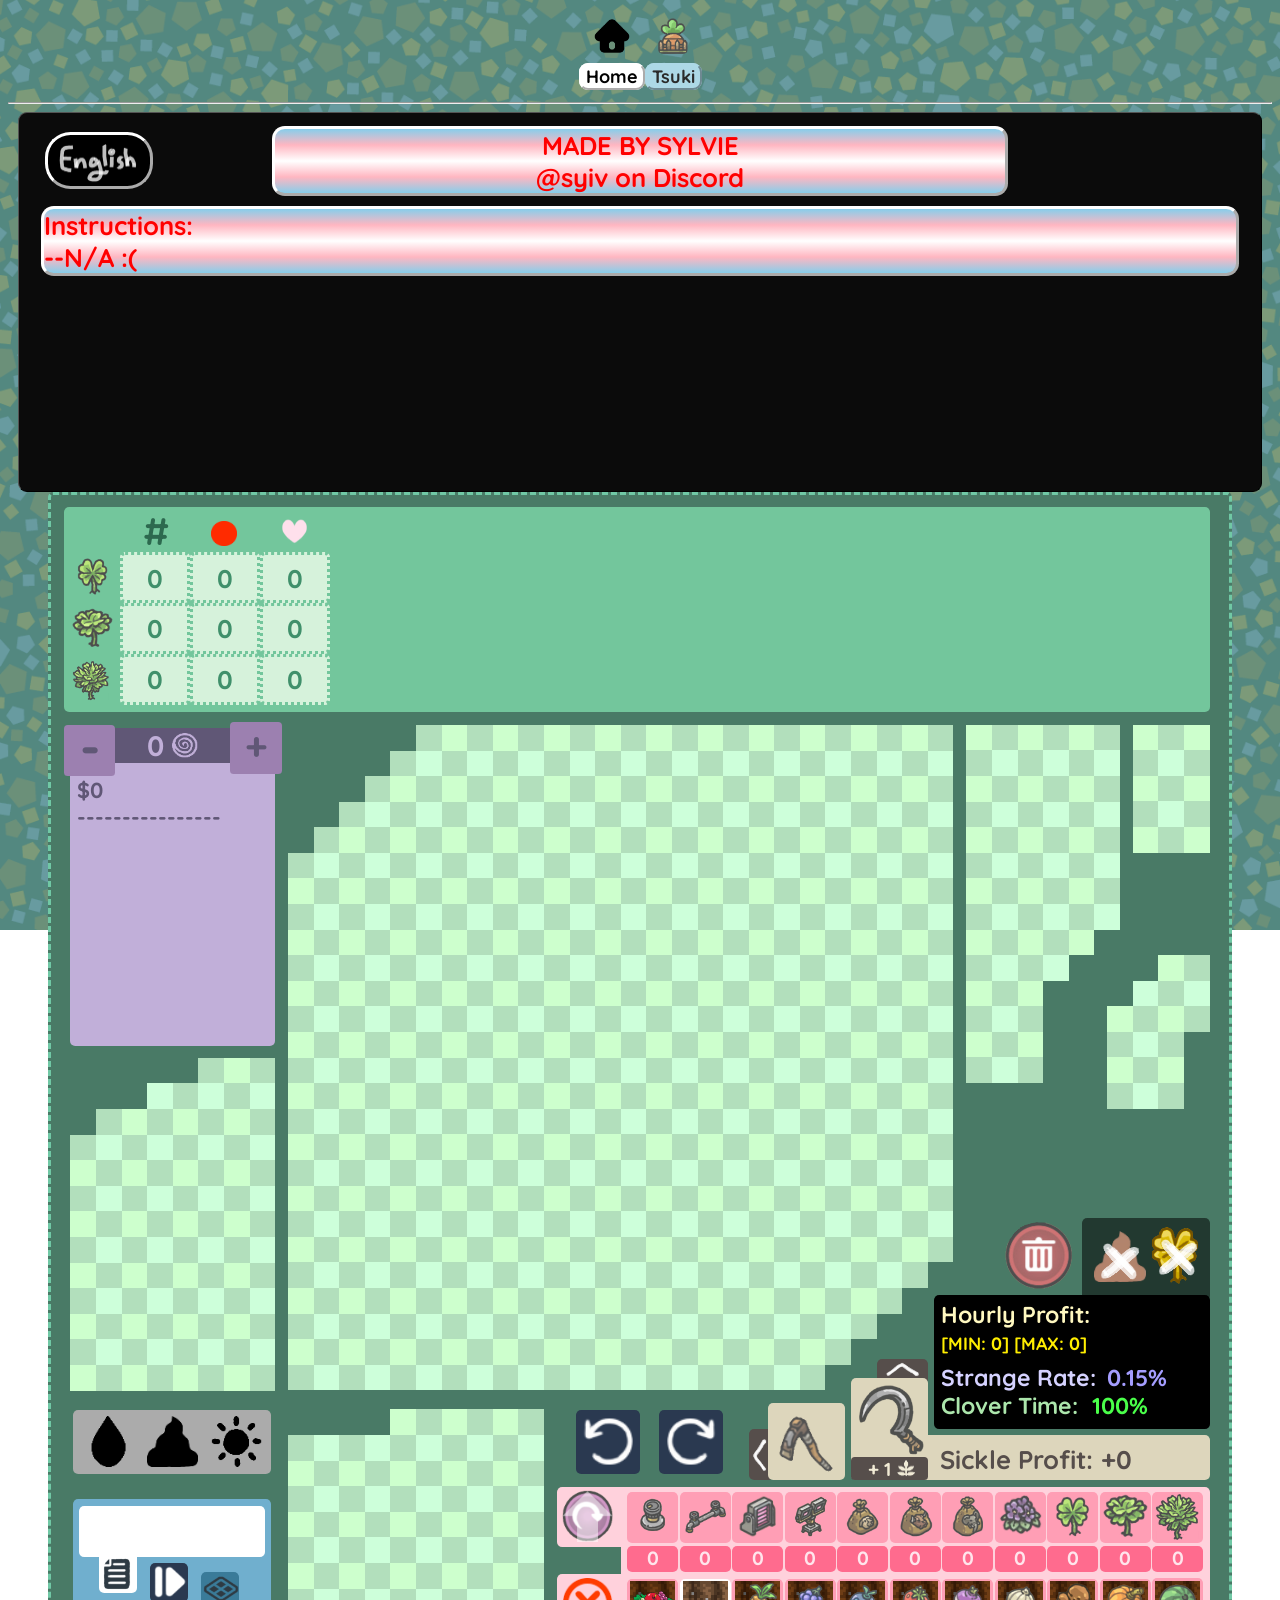
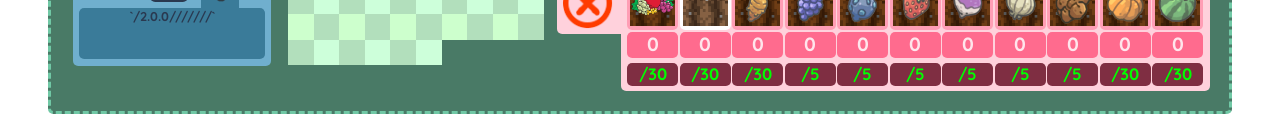
==== commit 4ce65023: "Update TsukiFarm.html" ====
--- a/TsukiFarm.html
+++ b/TsukiFarm.html
@@ -4,7 +4,7 @@
         <title>Tsuki Farm</title>
         <meta charset="UTF-8">
         <meta name="viewport" content="width=device-width, initial-scale=1.0">
-        <link rel="icon" href="/images/Buttons/TsukiFarm.png">
+        <link rel="icon" href="images/Buttons/TsukiFarm.png">
         <link rel="stylesheet" href="style.css">
     </head>
     <body>
@@ -371,4 +371,4 @@
                 <option value="2">Down</option>
                 <option value="3">Left</option>
             </select>
--->+-->
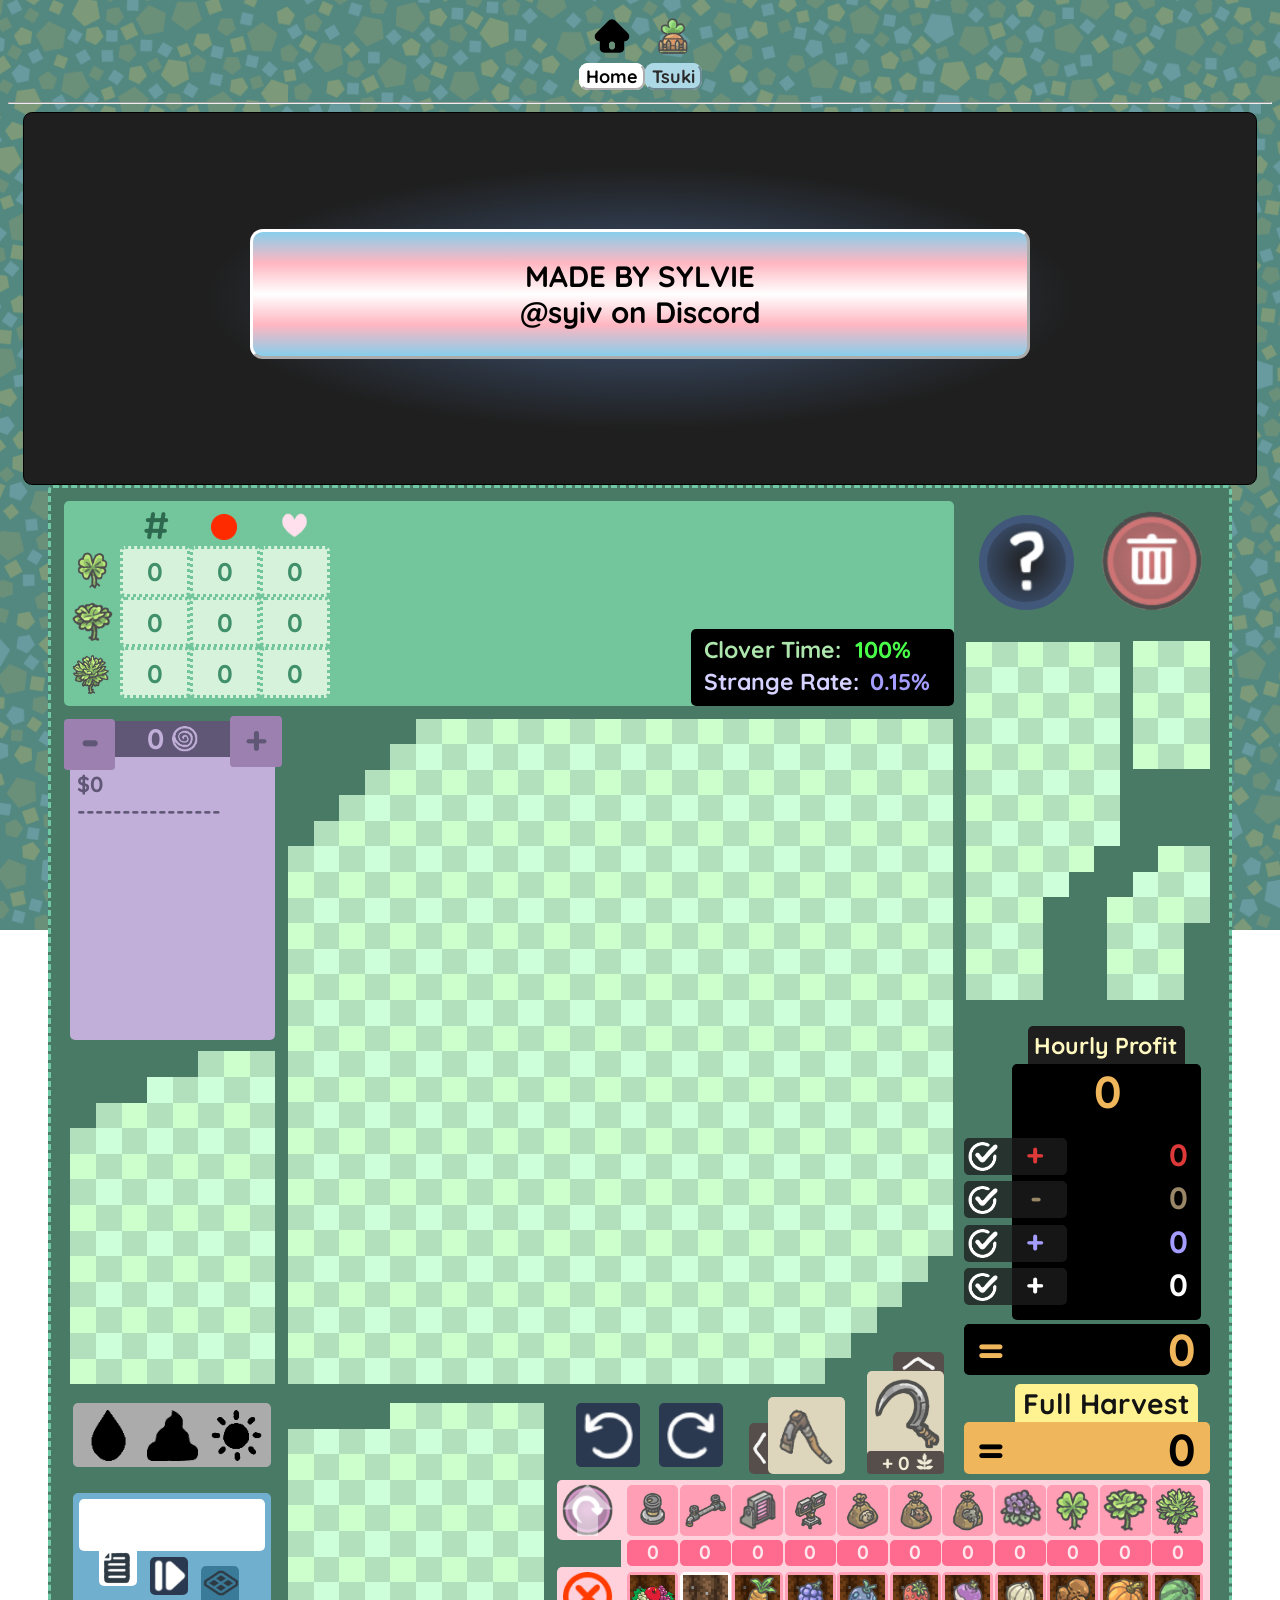
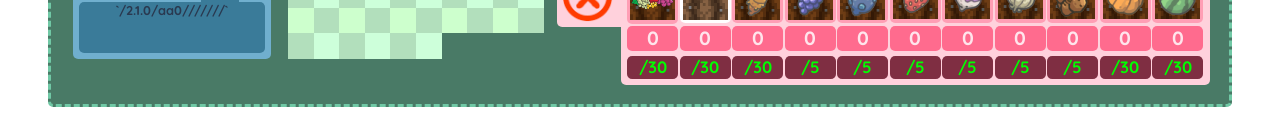
==== commit 16acefc3: "Finished help menu, revamped profit display, and relocated erase farm and clover effect scores" ====
--- a/TsukiFarm.html
+++ b/TsukiFarm.html
@@ -53,11 +53,6 @@
 
         <div id="farmPlotBox">
             <div id="IMADETHIS">MADE BY SYLVIE <br>@syiv on Discord</div>
-            <div id="englishOrSpanish"></div>
-            <div id="instructions">
-                Instructions:<br>
-                --N/A :(
-            </div>
         </div>
 
         <div id="1"></div>
--- a/style.css
+++ b/style.css
@@ -2,7 +2,7 @@
 @import url('https://fonts.googleapis.com/css2?family=Quicksand:wght@300..700&display=swap');
 
 body{
-    background-image: url(/images/Backgrounds/grass.png);
+    background-image: url(images/Backgrounds/grass.png);
     background-repeat: no-repeat;
     background-attachment: fixed;
     background-position: center;
@@ -98,155 +98,41 @@
     background: transparent;
     margin-top: 1vh;
 }
-#plotSelector{
-    overflow-y: scroll; 
-    overflow-x: hidden; 
-    position: fixed;
-    border-style: outset; 
-    border-width: .3vh; 
-    border-radius: 2vh; 
-    padding: .6vh;
-    width: 8vh;
-    height: 60.5vh;
-    border-color: rgb(124, 63, 149); 
-    background-color: rgb(145, 101, 178);
-    color: rgb(255, 255, 255);
-    text-decoration: none;
-
-    top: 17.5vh;
-    font-size: 0vh;
-    white-space: 0vh;
-}
-.plotSelectorImg{
-    white-space: 0vh;
-    padding: .2vh;
-    width: 6.3vh
-}
-#toolBarHider{
-    position: fixed;
-    border-style: outset; 
-    border-width: .3vh; 
-    border-radius: 2vh; 
-    padding: 0vh;
-    width: 6.07vh;
-    height: 3vh;
-    border-color: rgb(107, 9, 146); 
-    background-color: rgb(86, 5, 149);
-    color: rgb(255, 255, 255);
-    text-decoration: none;
-
-    top: 6.3vh;
-    font-size: 2.5vh;
-    text-align: center;
-
-    white-space: 0vh;
-}
-.toolBarHiderImg{
-    filter: invert(100%) sepia(0%) saturate(0%) hue-rotate(0deg) brightness(100%) contrast(100%);
-    white-space: 0vh;
-    padding: .45vh;
-    width: 5vh
-}
-#toolBarFlipper{
-    position: fixed;
-    border-style: outset; 
-    border-width: .3vh; 
-    border-radius: 2vh; 
-    padding: 0vh;
-    width: 6.07vh;
-    height: 3vh;
-    border-color: rgb(107, 9, 146); 
-    background-color: rgb(86, 5, 149);
-    color: rgb(255, 255, 255);
-    text-decoration: none;
-
-    top: 80vh;
-    font-size: 2.5vh;
-    text-align: center;
-
-    white-space: 0vh;
-}
-.toolBarFlipperImg{
-    filter: invert(100%) sepia(0%) saturate(0%) hue-rotate(0deg) brightness(100%) contrast(100%);
-    white-space: 0vh;
-    padding: .45vh;
-    width: 5vh
-}
+
 
 #farmPlotBox{
-    background-color: rgb(11, 11, 11);
-    border-style: outset; 
+    background: radial-gradient( #41587b,#1f1f1f,#1f1f1f);
+    border-style: solid; 
     border-width: .1vh; 
     border-color: black; 
     border-radius: 1vh;
     color: white;
     text-decoration: none;
     padding: 1vw;
-    width: 95vw;
-    height: 27.5vw;
+    width: 94.2vw;
+    height: 27vw;
     margin-left: auto;
     margin-right: auto;
     font-size: 2vw;
 }
     #IMADETHIS{
+        position: relative;
+        font-size: 2.3vw;
+        font-weight:900 ;
         background: linear-gradient(skyblue, lightpink, white, lightpink, skyblue);
         background-repeat: no-repeat;
         border-style: outset; 
         border-width: .25vw; 
         border-radius: 1vw;
         border-color: white; 
-        color: red;
+        color: black;
         text-decoration: none;
         text-align: center;
-        padding: 0px;
+        padding: 2vw;
         width: 60%;
         margin-left: auto;
         margin-right: auto;
-        margin-bottom: .5vw;
-    }
-    #instructions{
-        position: relative;
-        background: linear-gradient(skyblue, lightpink, white, lightpink, skyblue);
-        background-repeat: no-repeat;
-        border-style: outset; 
-        border-width: .25vw; 
-        border-color: white; 
-        border-radius: 1vw;
-        color: red;
-        text-decoration: none;
-        padding: 0px;
-        width: 98%;
-        margin-left: auto;
-        margin-right: auto;
-        
-        top: -4.2vw;
-    }
-    #englishOrSpanish{
-        position: relative;
-        border-style: outset; 
-        border-color: rgb(255, 255, 255); 
-        background-color: rgb(0, 0, 0);
-        color: rgb(255, 255, 255);
-        text-decoration: none;
-
-        border-width: .3vw; 
-        border-radius: 2vw; 
-        padding: 0vw;
-        width: 8vw;
-        height: 4vw;
-        top: -5.5vw;
-        left: 1vw;
-    
-        font-size: 2.5vw;
-        text-align: center;
-    
-        white-space: 0vw;
-    }
-    #englishOrSpanishImg{
-        filter: invert(100%) sepia(0%) saturate(0%) hue-rotate(0deg) brightness(100%) contrast(100%);
-        white-space: 0vw;
-        padding: .45vw;
-        width: 6.6vw
+        top: 8.1vw;
     }
       
 /*///////////////////////////////////////////////*/
@@ -281,6 +167,8 @@
     }
 /*////////////////////////////////////*/
 #Farm{
+    overflow-y: hidden; 
+    overflow-x: hidden;
     background-color: rgb(73, 122, 102);
     user-select: none;
     border-style:dashed; 
@@ -347,7 +235,7 @@
             color: #2a3950;
             border-radius: .4vw; 
             border-width: 0px; 
-            width: 89.5vw;
+            width: 69.5vw;
             height: 16vw;
             padding: 0vw;
             font-size: 2vw;
@@ -442,24 +330,161 @@
                         padding-top: .5vw;
                         margin-right: .5vw;
                     }
+            #cloverEffectsDiv{
+                position: relative;
+                border-width: 0px; 
+                width: 0vw;
+                height: 0vw;
+                left: 49vw;
+                top: 10vw;
+                border-radius: .4vw; 
+            }
+                #cloverEffects{
+                    background-color: #000000;
+                    color: #2a3950;
+                    border-radius: .4vw; 
+                    border-width: 0px; 
+                    width: 19vw;
+                    height: 5vw;
+                    padding: 0.5vw;
+                    padding-left: 1vw;
+                    font-size: 2vw;
+                }
+                    #strangeRateLabel{
+                        position: relative;
+                        top: 2.5vw;
+                        height: 0vw;
+                        color: rgb(213, 210, 255);
+                        font-size: 1.8vw;
+                    }
+                    #timeRateLabel{
+                        position: relative;
+                        top: 0vw;
+                        height: 0vw;
+                        color: rgb(172, 230, 172);
+                        font-size: 1.8vw;
+                    }
+                    #strangeRateScore{
+                        position: relative;
+                        top: 2.5vw;
+                        left: 13vw;
+                        height: 0vw;
+                        color: rgb(164, 157, 255);
+                        font-size: 1.8vw;
+                    }
+                    #timeRateScore{
+                        position: relative;
+                        top: 0vw;
+                        left: 11.8vw;
+                        height: 0vw;
+                        color: rgb(74, 255, 74);
+                        font-size: 1.8vw;
+                    } 
 
     #eraseFarmDiv{
         position: relative;
         padding: 0vw;
         width: 0vw;
         height: 0vw;
-        top: 38.3vw;
-        left: 73vw;    
+        top: -16.75vw;
+        left: 80.5vw;    
         white-space: 0vw;
         background-color: white;
     }
         #eraseFarmImg{
             white-space: 0vw;
-            width: 5.4vw;
-            height: 5.4vw;
+            width: 8vw;
             padding: .45vw;
         }
 
+    #helpDiv{
+        position: relative;
+        padding: 0vw;
+        width: 0vw;
+        height: 0vw;
+        top: -15.9vw;
+        left: 71.5vw;    
+        white-space: 0vw;
+        background-color: white;
+    }
+        #help{
+            border-color: #41587b; 
+            background: radial-gradient(#1f1f1f , #41587b);
+            text-align: center;
+            border-style:solid; 
+            border-width: .7vw;
+            border-radius: 5vw; 
+            width: 6.15vw;
+            height: 6.15vw;
+            padding: 0vw;
+            font-size: 2vw;
+        }
+            #helpImg{
+                position: relative;
+                left: .1vw;
+                white-space: 0vw;
+                width: 5vw;
+                padding: .45vw;
+            }
+        #helpBlurDiv{
+            position: relative;
+            top: -1000vw;
+            left: -1000vw;
+            height: 0vw;
+            width: 0vw;
+        }
+            #helpBlur{
+                position: relative;
+                background-color: #0000009b;
+                top: -0vw;
+                left: -0vw;
+                height: 1100vw;
+                width: 1040vw;
+            }
+        #helpCanvasDiv{
+            position: relative;
+            top: -10.2vw;
+            left: -73vw;
+            height: 0vw;
+            width: 0vw;
+        }
+            #helpCanvas{
+                position: relative;
+                top: 0vw;
+                left: 0vw;
+                width: 96vw;
+                height: 96vw;
+            }
+                .helpText{
+                    position: relative;
+                    color: #ffcccc;
+                    line-height: 2.3vw;
+                    font-size: 2vw;
+                    height: 0vw;
+                }
+                .helpSubText{
+                    position: relative;
+                    color: #ffffff;
+                    line-height: 2.3vw;
+                    font-size: 2vw;
+                    height: 0vw;
+                }
+                .helpTextRight{
+                    text-align: right;
+                    position: relative;
+                    color: #ffcccc;
+                    line-height: 2.3vw;
+                    font-size: 2vw;
+                    height: 0vw;
+                }
+                .helpSubTextRight{
+                    text-align: right;
+                    position: relative;
+                    line-height: 2.3vw;
+                    color: #ffffff;
+                    font-size: 2vw;
+                    height: 0vw;
+                }
     #compass{
         position: relative;
         width: 28vw;
@@ -765,15 +790,14 @@
         padding: 0vw;
         width: 0vw;
         height: 0vw;
-        left: 62.5vw;
+        left: 63.75vw;
         top: 55.5vw;
         white-space: 0vw;
     }
         #sickleDisplay{
-            background-color: #ddd6bc;
             border-radius: .4vw; 
             border-width: 0px; 
-            width: 27vw;
+            width: 0vw;
             height: 3.5vw;
             padding: 0vw;
             font-size: 2vw;
@@ -845,9 +869,9 @@
             padding: 0vw;
             padding-top: .5vw;
             width: 6vw;
-            height: 35.5vw;
+            height: 41vw;
             left: -1vw;
-            top: -52.5vw;
+            top: -58vw;
             white-space: 0vw;
         }
 
@@ -1008,71 +1032,6 @@
                 top: -4.27vw;
 
         }
-
-    #toggleDisplayDiv{
-        position: relative;
-        user-select: none;
-        padding: 0vw;
-        width: 0vw;
-        height: 0vw;
-        white-space: 0vw;
-        left: 79.5vw;
-        top: 38.5vw;
-    }
-        #toggleDisplay{
-            position: relative;
-            border-radius: .4vw; 
-            left: 0vw;
-            top: 0vw;
-            background-color: rgba(0, 0, 0, 0.528);
-            border-width: 0px; 
-            width: 10vw;
-            height: 6.5vw;
-            padding: 0vw;
-            font-size: 2vw;
-        }
-            #fertToggle{
-                position: relative;
-                left: 1vw;
-                top: 1vw;
-                width: 0vw;
-                height: 0vw;
-            }
-                #fertToggleImg{
-                    position: relative;
-                    width: 4vw;
-                    height: 4vw;
-                }
-                #fertToggleX{
-                    position: relative;
-                    left: 0vw;
-                    top: -4vw;
-                    filter: invert(100%) sepia(0%) saturate(0%) hue-rotate(0deg) brightness(100%) contrast(100%);
-                    rotate: 45deg;
-                    width: 4vw;
-                    height: 4vw;
-                }
-            #strangeToggle{
-                position: relative;
-                left: 4.5vw;
-                top: .2vw;
-                width: 0vw;
-                height: 0vw;
-            }
-                #strangeToggleImg{
-                    position: relative;
-                    width: 5.5vw;
-                    height: 5.5vw;
-                }
-                #strangeToggleX{
-                    position: relative;
-                    left: 1vw;
-                    top: -5vw;
-                    filter: invert(100%) sepia(0%) saturate(0%) hue-rotate(0deg) brightness(100%) contrast(100%);
-                    rotate: 45deg;
-                    width: 4vw;
-                    height: 4vw;
-                }
 
     #counterDisplayDiv{
         position: relative;
@@ -1208,73 +1167,322 @@
                 border-radius: .4vw; 
             }
 
-    #profitDisplayDiv{
-        position: relative;
+    #toggleDisplayDiv{
+        position: relative;
+        user-select: none;
         padding: 0vw;
         width: 0vw;
         height: 0vw;
         white-space: 0vw;
-        left: 68vw;
-        top: 44.5vw;
-    }
+        left: 20.5vw;
+        top: 38.5vw;
+    }
+        #toggleDisplay{
+            position: relative;
+            border-radius: .4vw; 
+            left: 0vw;
+            top: 0vw;
+            background-color: rgba(0, 0, 0, 0.528);
+            border-width: 0px; 
+            width: 10vw;
+            height: 6.5vw;
+            padding: 0vw;
+            font-size: 2vw;
+        }
+            #fertToggle{
+                position: relative;
+                left: 1vw;
+                top: 1vw;
+                width: 0vw;
+                height: 0vw;
+            }
+                #fertToggleImg{
+                    position: relative;
+                    width: 4vw;
+                    height: 4vw;
+                }
+                #fertToggleX{
+                    position: relative;
+                    left: 0vw;
+                    top: -4vw;
+                    filter: invert(100%) sepia(0%) saturate(0%) hue-rotate(0deg) brightness(100%) contrast(100%);
+                    rotate: 45deg;
+                    width: 4vw;
+                    height: 4vw;
+                }
+            #strangeToggle{
+                position: relative;
+                left: 4.5vw;
+                top: .2vw;
+                width: 0vw;
+                height: 0vw;
+            }
+                #strangeToggleImg{
+                    position: relative;
+                    width: 5.5vw;
+                    height: 5.5vw;
+                }
+                #strangeToggleX{
+                    position: relative;
+                    left: 1vw;
+                    top: -5vw;
+                    filter: invert(100%) sepia(0%) saturate(0%) hue-rotate(0deg) brightness(100%) contrast(100%);
+                    rotate: 45deg;
+                    width: 4vw;
+                    height: 4vw;
+                }
+    #profitDisplayDiv{
+        position: relative;
+        padding: 0vw;
+        width: 0vw;
+        height: 0vw;
+        white-space: 0vw;
+        left: 74.04vw;
+        top: 24vw;
+    }
+        #titleDisplay{
+            background-color: rgb(30, 30, 30);
+            position: relative;
+            user-select: none;
+            border-radius: .4vw; 
+            left: 1.25vw;
+            top: 0vw;
+            border-width: 0px; 
+            width: 11.3vw;
+            height: 4vw;
+            padding: .5vw;
+            white-space: 0vw;
+            line-height: 2.2vw;
+        }
+            #profitTitle{
+                position: relative;
+                text-align: left;
+                top: 0vw;
+                height: 2.7vw;
+                color: rgb(255, 248, 192);
+                font-size: 1.8vw;
+            }
+        #plusMinus{
+            position: relative;
+            padding: 0vw;
+            width: 0vw;
+            height: 0vw;
+            white-space: 0vw;
+            top: 5vw;
+        }
+            .plusMinusText{
+                position: relative;
+                text-align: right;
+                top: 0vw;
+                height: 0vw;
+                width: 13.3vw;
+                color: rgb(255, 238, 0);
+                font-size: 2.4vw;
+            }
+        #profitToggleDiv{
+            position: relative;
+            left: -3.7vw;
+            top: 5vw;
+            padding: 0vw;
+            width: 0vw;
+            height: 0vw;
+            white-space: 0vw;
+        }
+            .profitToggle{
+                position: relative;
+                background-color: rgba(30, 30, 30, 0.764);
+                text-align: left;
+                border-radius: .4vw; 
+                top: 0vw;
+                height: 2.9vw;
+                color: rgb(255, 238, 0);
+                font-size: 2.4vw;
+            }
+            .profitToggleImg{
+                position: relative;
+                text-align: left;
+                top: .25vw;
+                left: .25vw;
+                height: 2.4vw;
+                font-size: 0vw;
+            }
+        #profitIconDiv{
+            position: relative;
+            left: 14.9vw;
+            top: -16.2vw;
+            padding: 0vw;
+            width: 0vw;
+            height: 0vw;
+            white-space: 0vw;
+        }
+            .profitIcon{
+                position: relative;
+                text-align: left;
+                border-radius: .4vw; 
+                top: 0vw;
+                height: 3.4vw;
+                color: rgb(255, 238, 0);
+                font-size: 2.4vw;
+            }
+            .profitIconImg{
+                position: relative;
+                height: 2vw;
+                font-size: 0vw;
+            }
         #profitDisplay{
+            background-color: rgb(0, 0, 0);
             position: relative;
             user-select: none;
             border-radius: .4vw; 
             left: 0vw;
+            top: -2vw;
+            border-width: 0px; 
+            width: 13.8vw;
+            height: 19vw;
+            padding: .5vw;
+            white-space: 0vw;
+            line-height: 2.2vw;
+        }
+            .profitText{
+                position: relative;
+                text-align: right;
+                top: 0vw;
+                width: 13.3vw;
+                height: 3.4vw;
+                color: rgb(255, 238, 0);
+                font-size: 2.4vw;
+            }
+            #baseProfit{
+                position: relative;
+                text-align: center;
+                width: 14vw;
+                top: .5vw;
+                height: 5.5vw;
+                color: #efb65b;
+                font-size: 3.5vw;
+            }
+            #consumableProfit{
+                color: rgb(222, 57, 57);
+            }
+            #plusMinus0{
+                color: rgb(222, 57, 57);
+            }
+            #fertCost{
+                color: rgb(153, 134, 103);
+            }
+            #plusMinus1{
+                color: rgb(153, 134, 103);
+            }
+            #strangeProfit{
+                color: rgb(164, 157, 255);
+            }
+            #plusMinus2{
+                color: rgb(164, 157, 255);
+            }
+            #sickleProfit{
+                color: rgb(255, 255, 255);
+            }
+            #plusMinus3{
+                color: rgb(255, 255, 255);
+            }
+        #totalDisplayDiv{
+            position: relative;
+            left: 0vw;
             top: 0vw;
-            background-color: rgb(0, 0, 0);
-            border-width: 0px; 
-            width: 20.5vw;
-            height: 9.5vw;
-            padding: .5vw;
-            white-space: 0vw;
-            line-height: 2.2vw;
-        }
-            #playerProfitlabel{
-                position: relative;
-                top: 0vw;
-                height: 0vw;
-                color: rgb(255, 248, 192);
-                font-size: 1.8vw;
-            }
-            #playerProfitScore{
-                position: relative;
-                top: 0vw;
-                height: 0vw;
-                color: rgb(255, 238, 0);
-                font-size: 1.4vw;
-            }
-            #playerStrangeRatelabel{
-                position: relative;
-                top: 0.5vw;
-                height: 0vw;
-                color: rgb(213, 210, 255);
-                font-size: 1.8vw;
-            }
-            #playerStrangerateScore{
-                position: relative;
-                top: 0.55vw;
-                left: 13vw;
-                height: 0vw;
-                color: rgb(164, 157, 255);
-                font-size: 1.8vw;
-            }
-            #playerCloverTimelabel{
-                position: relative;
-                top: 0.5vw;
-                height: 0vw;
-                color: rgb(172, 230, 172);
-                font-size: 1.8vw;
-            }
-            #playerCloverTimeScore{
-                position: relative;
-                top: 0.55vw;
-                left: 11.8vw;
-                height: 0vw;
-                color: rgb(74, 255, 74);
-                font-size: 1.8vw;
-            } 
+            padding: 0vw;
+            width: 0vw;
+            height: 0vw;
+            white-space: 0vw;
+        }
+            #totalDisplay{
+                position: relative;
+                user-select: none;
+                border-radius: .4vw; 
+                left: -3.7vw;
+                top: -1.7vw;
+                background-color: rgb(0, 0, 0);
+                border-width: 0px; 
+                width: 18.2vw;
+                height: 3vw;
+                padding: .5vw;
+                white-space: 0vw;
+                line-height: 2.2vw;
+            }
+                #totalProfit{
+                    position: relative;
+                    text-align: right;
+                    top: .4vw;
+                    width: 17.6vw;
+                    height: 5.5vw;
+                    color: #efb65b;
+                    font-size: 3.5vw;
+                }
+                #totalEqual{
+                    position: relative;
+                    text-align: left;
+                    top: -5.1vw;
+                    left: .5vw;
+                    width: 19vw;
+                    height: 5.5vw;
+                    color: #efb65b;
+                    font-size: 3.5vw;
+                }
+            #fullHarvestTitleDisplay{
+                background-color: rgb(255, 242, 145);
+                position: relative;
+                user-select: none;
+                border-radius: .4vw; 
+                left: .25vw;
+                top: -1vw;
+                border-width: 0px; 
+                width: 13.3vw;
+                height: 4vw;
+                padding: .5vw;
+                white-space: 0vw;
+                line-height: 2.2vw;
+            }
+                #fullHarvestTitle{
+                    position: relative;
+                    text-align: center;
+                    top: 0vw;
+                    height: 2.7vw;
+                    width: 13.3vw;
+                    color: rgb(19, 19, 19);
+                    font-size: 2.2vw;
+                }
+            #fullHarvestDisplay{
+                position: relative;
+                user-select: none;
+                border-radius: .4vw; 
+                left: -3.7vw;
+                top: -3.0vw;
+                background-color: #efb65b;
+                border-width: 0px; 
+                width: 18.2vw;
+                height: 3vw;
+                padding: .5vw;
+                white-space: 0vw;
+                line-height: 2.2vw;
+            }
+                #fullHarvestProfit{
+                    position: relative;
+                    text-align: right;
+                    top: .5vw;
+                    width: 17.6vw;
+                    height: 5.5vw;
+                    color: #000000;
+                    font-size: 3.5vw;
+                }
+                #fullHarvestEqual{
+                    position: relative;
+                    text-align: left;
+                    top: -5vw;
+                    left: .5vw;
+                    width: 19vw;
+                    height: 5.5vw;
+                    color: #000000;
+                    font-size: 3.5vw;
+                }
 
     .plot{
         width: 2vw;
@@ -1464,7 +1672,80 @@
     }
 /*/////////////////////////////////*/
     /* 
-
+#plotSelector{
+    overflow-y: scroll; 
+    overflow-x: hidden; 
+    position: fixed;
+    border-style: outset; 
+    border-width: .3vh; 
+    border-radius: 2vh; 
+    padding: .6vh;
+    width: 8vh;
+    height: 60.5vh;
+    border-color: rgb(124, 63, 149); 
+    background-color: rgb(145, 101, 178);
+    color: rgb(255, 255, 255);
+    text-decoration: none;
+
+    top: 17.5vh;
+    font-size: 0vh;
+    white-space: 0vh;
+}
+.plotSelectorImg{
+    white-space: 0vh;
+    padding: .2vh;
+    width: 6.3vh
+}
+#toolBarHider{
+    position: fixed;
+    border-style: outset; 
+    border-width: .3vh; 
+    border-radius: 2vh; 
+    padding: 0vh;
+    width: 6.07vh;
+    height: 3vh;
+    border-color: rgb(107, 9, 146); 
+    background-color: rgb(86, 5, 149);
+    color: rgb(255, 255, 255);
+    text-decoration: none;
+
+    top: 6.3vh;
+    font-size: 2.5vh;
+    text-align: center;
+
+    white-space: 0vh;
+}
+.toolBarHiderImg{
+    filter: invert(100%) sepia(0%) saturate(0%) hue-rotate(0deg) brightness(100%) contrast(100%);
+    white-space: 0vh;
+    padding: .45vh;
+    width: 5vh
+}
+#toolBarFlipper{
+    position: fixed;
+    border-style: outset; 
+    border-width: .3vh; 
+    border-radius: 2vh; 
+    padding: 0vh;
+    width: 6.07vh;
+    height: 3vh;
+    border-color: rgb(107, 9, 146); 
+    background-color: rgb(86, 5, 149);
+    color: rgb(255, 255, 255);
+    text-decoration: none;
+
+    top: 80vh;
+    font-size: 2.5vh;
+    text-align: center;
+
+    white-space: 0vh;
+}
+.toolBarFlipperImg{
+    filter: invert(100%) sepia(0%) saturate(0%) hue-rotate(0deg) brightness(100%) contrast(100%);
+    white-space: 0vh;
+    padding: .45vh;
+    width: 5vh
+}
 
  #resetFarmDiv{
         position: relative;
@@ -1910,4 +2191,4 @@
         }
 
     
-*/+*/
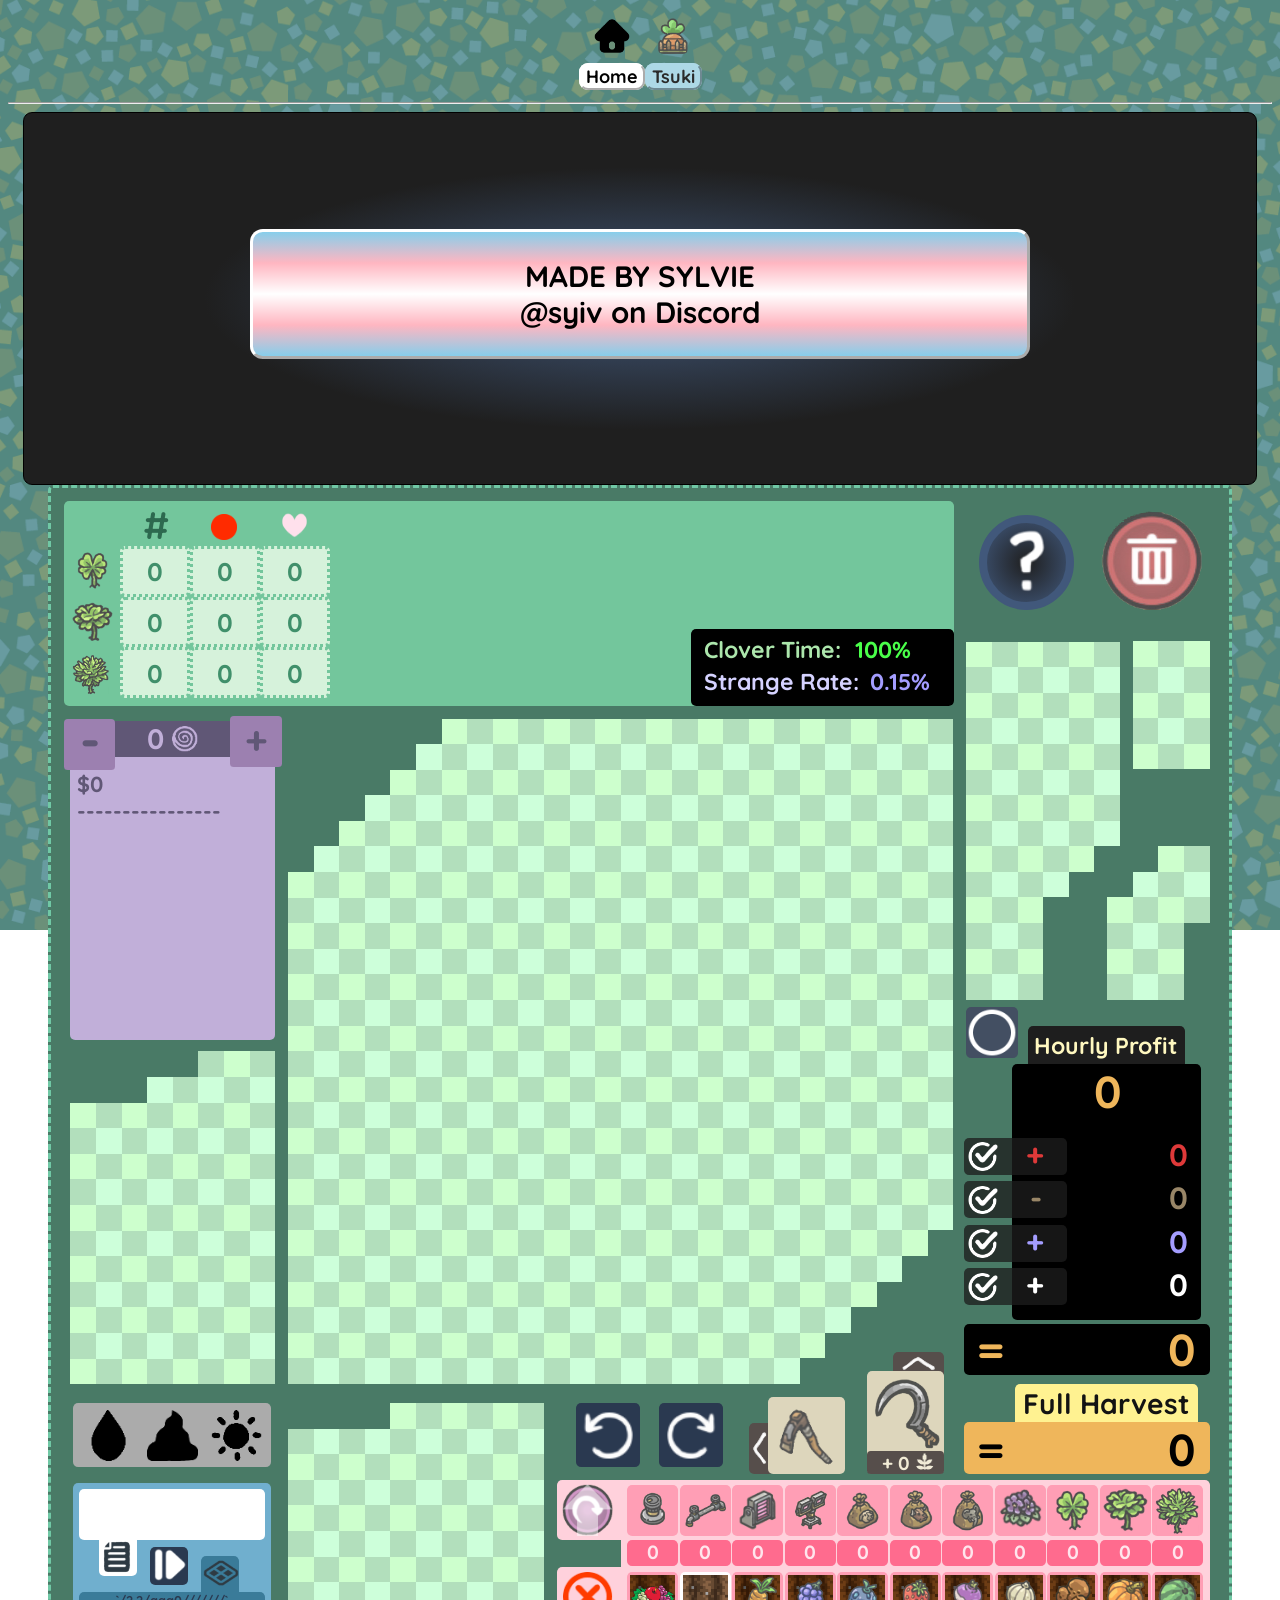
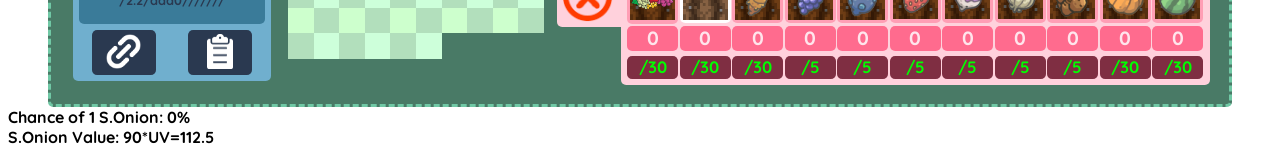
==== commit e74a1a21: "copylink button" ====
--- a/TsukiFarm.html
+++ b/TsukiFarm.html
@@ -60,6 +60,8 @@
         <div id="Farm" style="display: ''">
         </div>
 
+        <div id="2"></div>
+
         <div id="oop"></div>
         
         
--- a/style.css
+++ b/style.css
@@ -397,6 +397,53 @@
             padding: .45vw;
         }
 
+    #moonDiv{
+        position: relative;
+        padding: 0vw;
+        width: 0vw;
+        height: 0vw;
+        top: 22.5vw;
+        left: 70.5vw;    
+        white-space: 0vw;
+        background-color: white;
+    }
+        #moonBox{
+            position: relative;
+            text-align: center;
+            background-color: #434f62;
+            color: #2a3950;
+            border-radius: .4vw; 
+            border-width: 0px; 
+            width: 4vw;
+            height: 4vw;
+            left: 0vw;
+            top: 0vw;
+            padding: 0vw;
+            font-size: 0vw;
+        }
+        .moonSelectorImg{
+            position: relative;
+            padding: 0vw;
+            padding-bottom: .5vw;
+            height: 4vw;
+            left: 0vw;
+            top: 0vw;
+            white-space: 0vw;
+        }
+        #moonSelectorDiv{
+            background-color: #434f62;
+            line-height: 0vw;
+            position: relative;
+            border-radius: .4vw; 
+            padding: 0vw;
+            padding-top: .5vw;
+            width: 4vw;
+            height: 41vw;
+            left: 0vw;
+            top: -22.55vw;
+            white-space: 0vw;
+        }
+
     #helpDiv{
         position: relative;
         padding: 0vw;
@@ -570,7 +617,7 @@
         width: 0vw;
         height: 0vw;
         left: .7vw;
-        top: 60.5vw;
+        top: 59.7vw;
         white-space: 0vw;
     }
         #saveLoad{
@@ -580,7 +627,7 @@
             border-radius: .4vw; 
             border-width: 0px; 
             width: 15.5vw;
-            height: 13vw;
+            height: 15.5vw;
             padding: 0vw;
             font-size: 2vw;
         }
@@ -610,7 +657,7 @@
                 border-radius: .4vw; 
                 padding: 0vw;
                 width: 14.5vw;
-                height: 4vw;
+                height: 2.5vw;
                 left: .5vw;
                 top: -3.5vw;
                 white-space: 0vw;
@@ -625,7 +672,7 @@
                 width: 3vw;
                 height: 3vw;
                 left: 6vw;
-                top: -11vw;
+                top: -9.5vw;
                 white-space: 0vw;
             }
                 #importButton{
@@ -680,6 +727,49 @@
                     height: 2.7vw;
                     left: 0.05vw;
                     top: 0vw;
+                    white-space: 0vw;
+                }
+
+            #linkIconBox{
+                background-color: #2a3950;
+                font-size: 0vw;
+                position: absolute;
+                border-radius: .4vw; 
+                padding: 0vw;
+                width: 5vw;
+                height: 3.5vw;
+                left: 1.5vw;
+                top: 11.5vw;
+                white-space: 0vw;
+            }
+                #linkIcon{
+                    position: absolute;
+                    rotate: 00deg;
+                    padding: 0vw;
+                    height: 2.7vw;
+                    left: 1.1vw;
+                    top: 0.35vw;
+                    white-space: 0vw;
+                }  
+            #copyIconBox{
+                background-color: #2a3950;
+                font-size: 0vw;
+                position: absolute;
+                border-radius: .4vw; 
+                padding: 0vw;
+                width: 5vw;
+                height: 3.5vw;
+                left: 9vw;
+                top: 11.5vw;
+                white-space: 0vw;
+            }
+                #copyIcon{
+                    position: absolute;
+                    rotate: 0deg;
+                    padding: 0vw;
+                    height: 2.7vw;
+                    left: 1.5vw;
+                    top: 0.35vw;
                     white-space: 0vw;
                 }
 
@@ -1167,70 +1257,6 @@
                 border-radius: .4vw; 
             }
 
-    #toggleDisplayDiv{
-        position: relative;
-        user-select: none;
-        padding: 0vw;
-        width: 0vw;
-        height: 0vw;
-        white-space: 0vw;
-        left: 20.5vw;
-        top: 38.5vw;
-    }
-        #toggleDisplay{
-            position: relative;
-            border-radius: .4vw; 
-            left: 0vw;
-            top: 0vw;
-            background-color: rgba(0, 0, 0, 0.528);
-            border-width: 0px; 
-            width: 10vw;
-            height: 6.5vw;
-            padding: 0vw;
-            font-size: 2vw;
-        }
-            #fertToggle{
-                position: relative;
-                left: 1vw;
-                top: 1vw;
-                width: 0vw;
-                height: 0vw;
-            }
-                #fertToggleImg{
-                    position: relative;
-                    width: 4vw;
-                    height: 4vw;
-                }
-                #fertToggleX{
-                    position: relative;
-                    left: 0vw;
-                    top: -4vw;
-                    filter: invert(100%) sepia(0%) saturate(0%) hue-rotate(0deg) brightness(100%) contrast(100%);
-                    rotate: 45deg;
-                    width: 4vw;
-                    height: 4vw;
-                }
-            #strangeToggle{
-                position: relative;
-                left: 4.5vw;
-                top: .2vw;
-                width: 0vw;
-                height: 0vw;
-            }
-                #strangeToggleImg{
-                    position: relative;
-                    width: 5.5vw;
-                    height: 5.5vw;
-                }
-                #strangeToggleX{
-                    position: relative;
-                    left: 1vw;
-                    top: -5vw;
-                    filter: invert(100%) sepia(0%) saturate(0%) hue-rotate(0deg) brightness(100%) contrast(100%);
-                    rotate: 45deg;
-                    width: 4vw;
-                    height: 4vw;
-                }
     #profitDisplayDiv{
         position: relative;
         padding: 0vw;
@@ -1290,7 +1316,6 @@
         }
             .profitToggle{
                 position: relative;
-                background-color: rgba(30, 30, 30, 0.764);
                 text-align: left;
                 border-radius: .4vw; 
                 top: 0vw;
@@ -1672,6 +1697,71 @@
     }
 /*/////////////////////////////////*/
     /* 
+    #toggleDisplayDiv{
+        position: relative;
+        user-select: none;
+        padding: 0vw;
+        width: 0vw;
+        height: 0vw;
+        white-space: 0vw;
+        left: 20.5vw;
+        top: 38.5vw;
+    }
+        #toggleDisplay{
+            position: relative;
+            border-radius: .4vw; 
+            left: 0vw;
+            top: 0vw;
+            background-color: rgba(0, 0, 0, 0.528);
+            border-width: 0px; 
+            width: 10vw;
+            height: 6.5vw;
+            padding: 0vw;
+            font-size: 2vw;
+        }
+            #fertToggle{
+                position: relative;
+                left: 1vw;
+                top: 1vw;
+                width: 0vw;
+                height: 0vw;
+            }
+                #fertToggleImg{
+                    position: relative;
+                    width: 4vw;
+                    height: 4vw;
+                }
+                #fertToggleX{
+                    position: relative;
+                    left: 0vw;
+                    top: -4vw;
+                    filter: invert(100%) sepia(0%) saturate(0%) hue-rotate(0deg) brightness(100%) contrast(100%);
+                    rotate: 45deg;
+                    width: 4vw;
+                    height: 4vw;
+                }
+            #strangeToggle{
+                position: relative;
+                left: 4.5vw;
+                top: .2vw;
+                width: 0vw;
+                height: 0vw;
+            }
+                #strangeToggleImg{
+                    position: relative;
+                    width: 5.5vw;
+                    height: 5.5vw;
+                }
+                #strangeToggleX{
+                    position: relative;
+                    left: 1vw;
+                    top: -5vw;
+                    filter: invert(100%) sepia(0%) saturate(0%) hue-rotate(0deg) brightness(100%) contrast(100%);
+                    rotate: 45deg;
+                    width: 4vw;
+                    height: 4vw;
+                }
+
 #plotSelector{
     overflow-y: scroll; 
     overflow-x: hidden; 
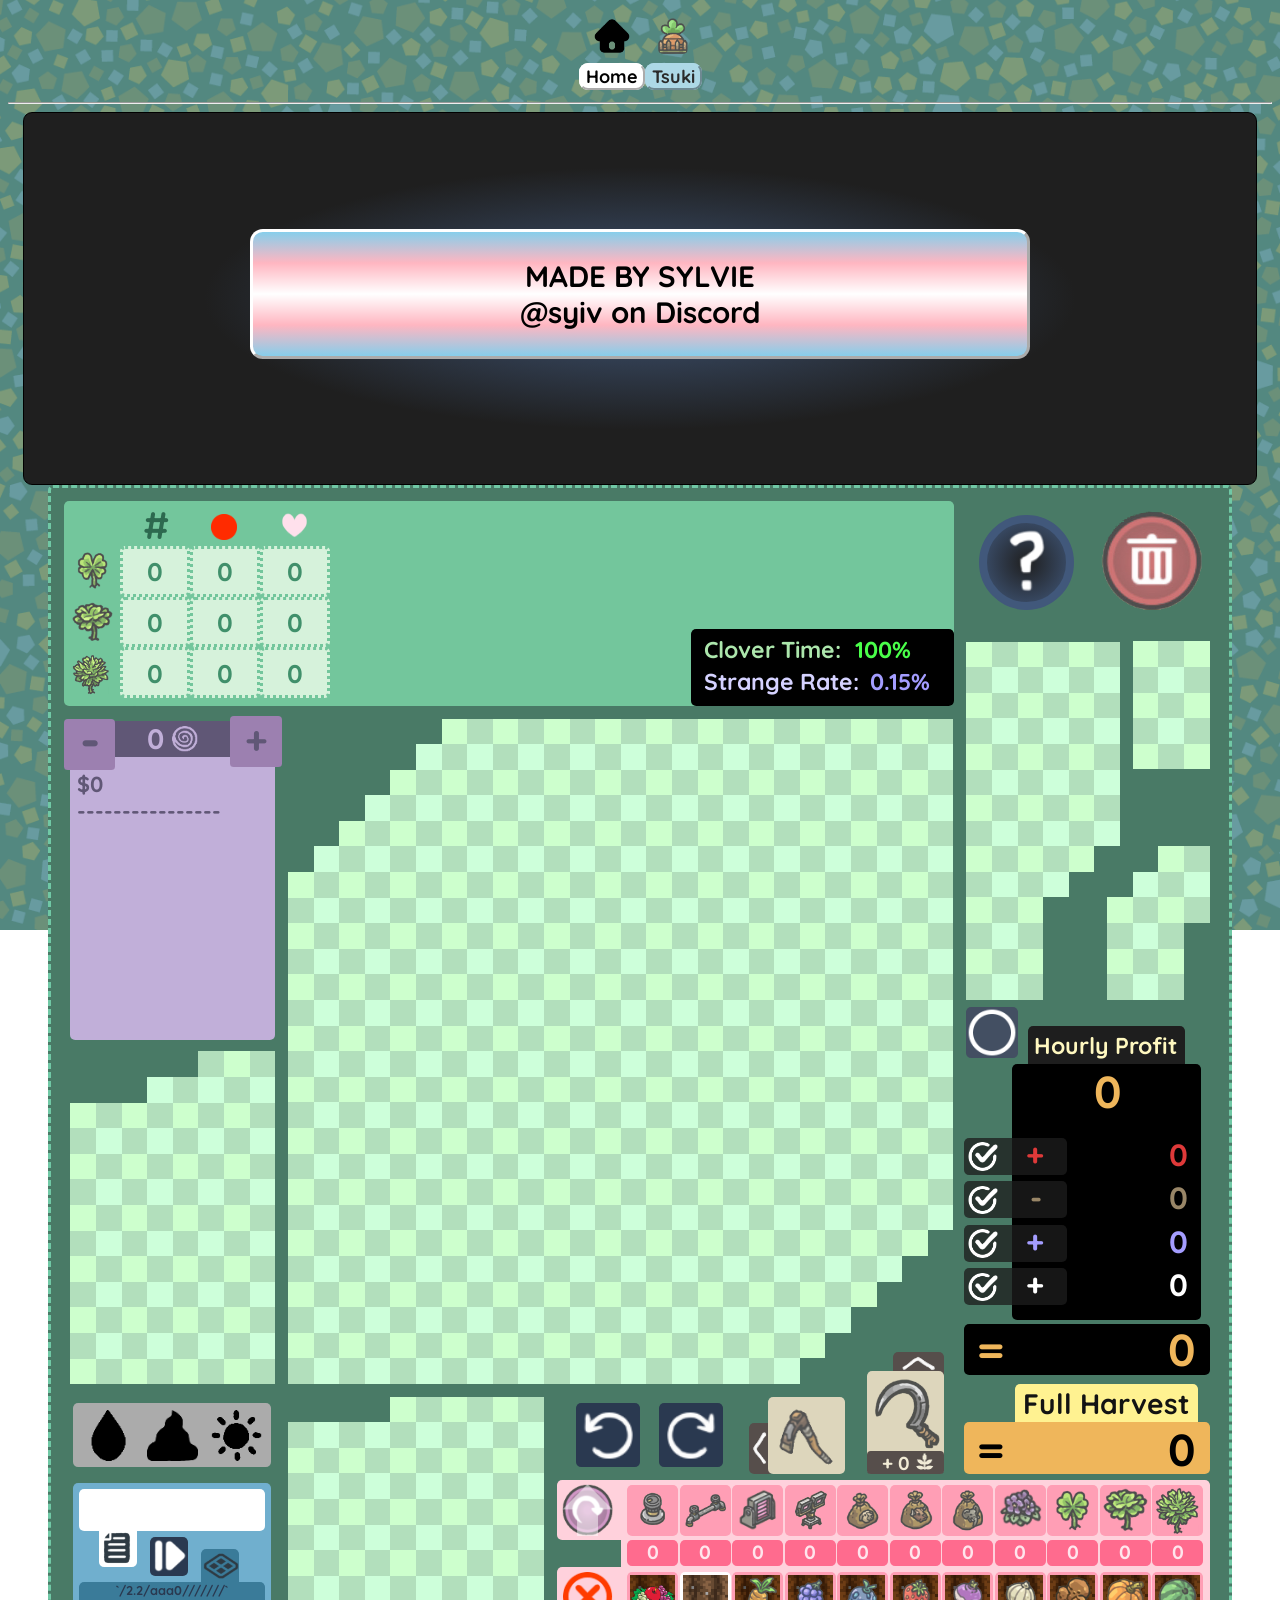
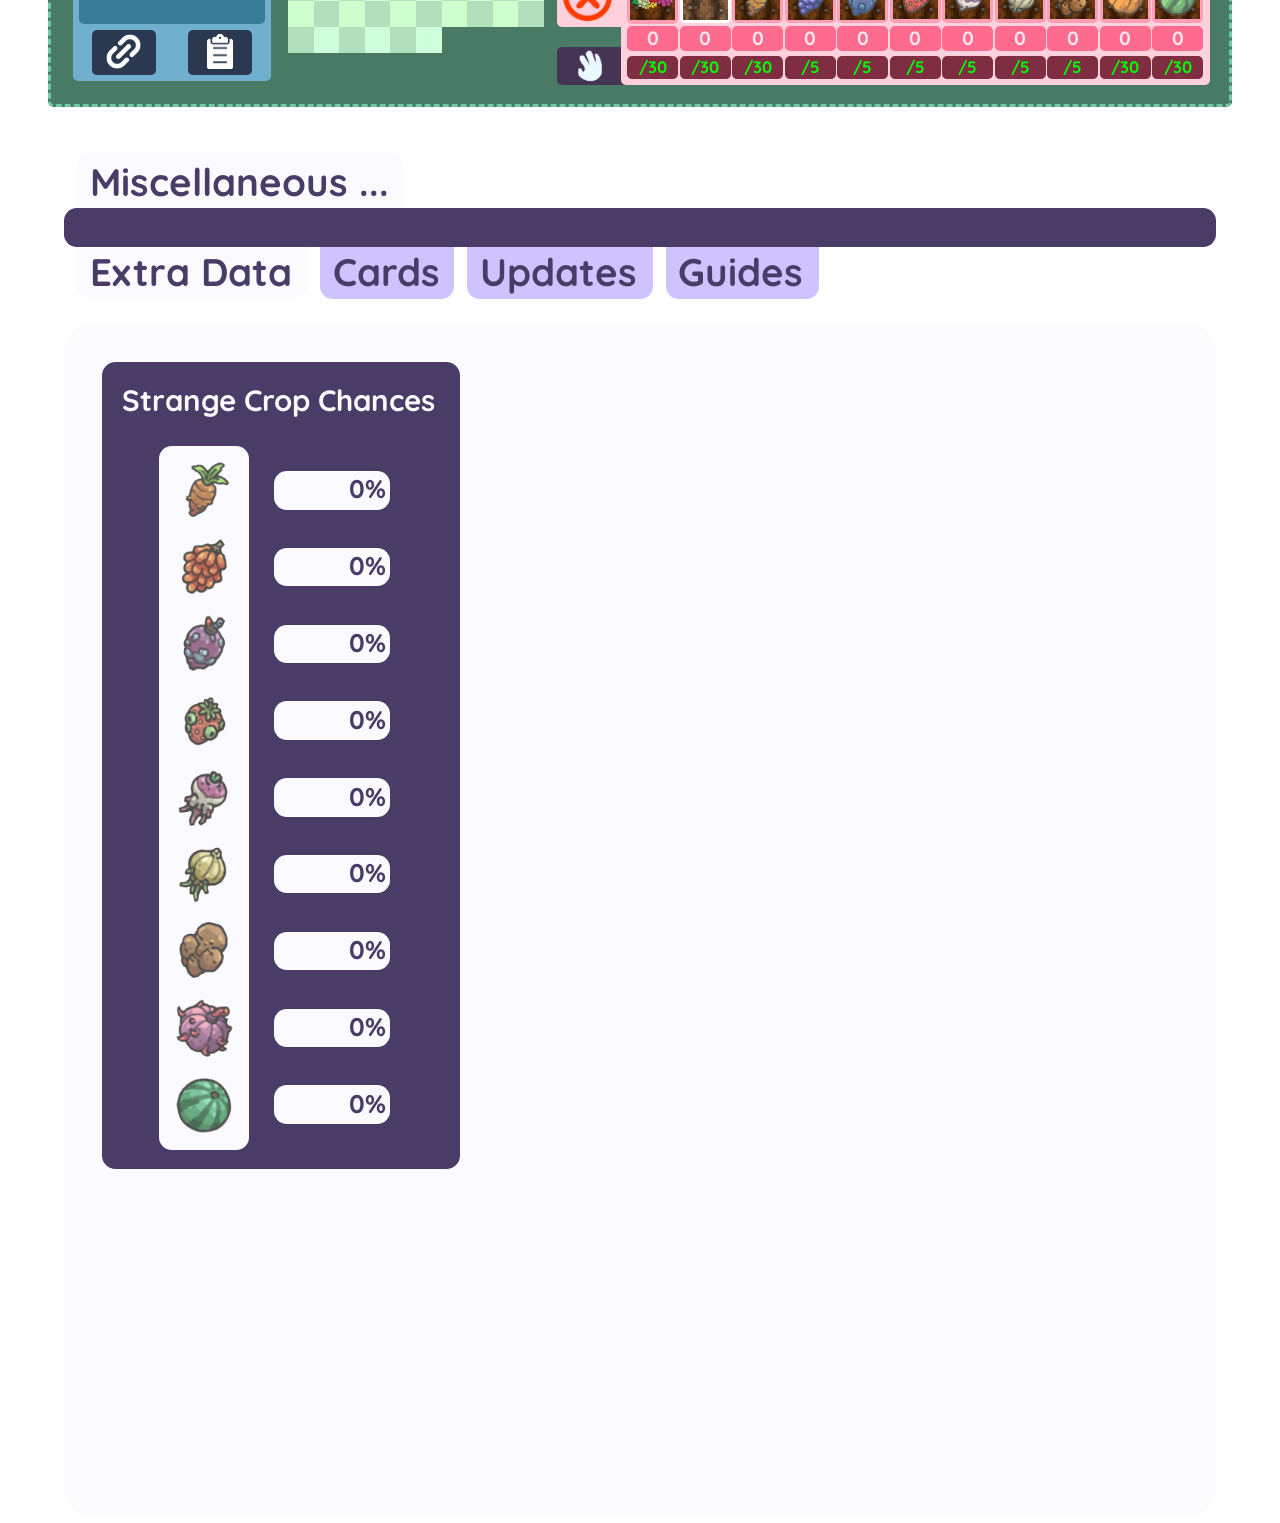
==== commit d31ffdde: "Working on Misc" ====
--- a/TsukiFarm.html
+++ b/TsukiFarm.html
@@ -60,6 +60,10 @@
         <div id="Farm" style="display: ''">
         </div>
 
+        <div id="MiscData">
+
+        </div>
+
         <div id="2"></div>
 
         <div id="oop"></div>
--- a/style.css
+++ b/style.css
@@ -164,6 +164,208 @@
     }
     .gridTable tr:nth-child(odd) td:nth-child(odd){
         background-color: #cdffcd;
+    }
+/*////////////////////////////////////*/
+#MiscData{
+    background-color: #fbfaff;
+    border-radius: 2vw; 
+    color: #000000;
+    text-decoration: none;
+    padding: 0vw;
+    width: 90vw;
+    height: 93vw;
+    margin-top: 17vw;
+    margin-left: auto;
+    margin-right: auto;
+}
+    #navbarDiv{
+        position: relative;
+        padding: 0vw;
+        width: 0vw;
+        height: 0vw;
+        white-space: 0vw;
+        top: -13.5vw;
+        left: 0vw;    
+    }
+        #navbarTitleBox{
+            position: absolute;
+            background-color: #fbfaff;
+            font-size: 0vw;
+            border-radius: 1vw; 
+            padding: 0vw;
+            width: 25.5vw;
+            height: 6vw;
+            left: 1vw;
+            top: 0vw;
+            white-space: 0vw;
+        }
+            #navbarTitle{
+                position: absolute;
+                height: 0vw;
+                color: #493d68;
+                font-size: 3vw;
+                left: 1vw;
+                top: .5vw;
+            }
+        #lineBox{
+            overflow-y: hidden; 
+            overflow-x: hidden;
+            position: absolute;
+            background-color: #493d68;
+            font-size: 0vw;
+            border-radius: 1vw; 
+            padding: 0vw;
+            width: 90vw;
+            height: 3vw;
+            left: 0vw;
+            top: 4.4vw;
+            white-space: 0vw;
+        }
+        .navTab{
+            position: absolute;
+            text-align: center;
+            font-size: 0vw;
+            border-radius: 1vw; 
+            padding: 0vw;
+            height: 5.5vw;
+            top: 6vw;
+            white-space: 0vw;
+        }
+            .navTitle{          
+                position: absolute;
+                color: #493d68;
+                font-size: 3vw;
+                left: 1vw;
+                top: 1.5vw;
+            }
+        #dataTab{
+            left: 1vw;
+            width: 18vw;
+        }
+        #cardsTab{
+            left: 20vw;
+            width: 10.5vw;
+        }
+        #updatesTab{
+            left: 31.5vw;
+            width: 14.5vw;
+        }
+        #guidesTab{
+            left: 47vw;
+            width: 12vw;
+        }
+    #dataDiv{
+        position: relative;
+        padding: 0vw;
+        width: 0vw;
+        height: 0vw;
+        white-space: 0vw;
+        top: 0vw;
+        left: 0vw;    
+    }
+        #strangeDataDiv{
+            position: absolute;
+            background-color: #493d68;
+            border-style:solid; 
+            border-color: #fbfaff; 
+            border-width: 1vw; 
+            border-radius: 2vw; 
+            padding: 0vw;
+            width: 28vw;
+            height: 63vw;
+            white-space: 0vw;
+            top: 2vw;
+            left: 2vw;    
+        }
+            #strangeDataTitleBox{
+                position: absolute;
+                text-align: center;
+                font-size: 0vw;
+                border-radius: 1vw; 
+                padding: 0vw;
+                height: 0vw;
+                width: 28vw;
+                top: 0vw;
+                left: 0vw;
+                white-space: 0vw;
+            }
+                #strangeDataTitle{
+                    position: absolute;
+                    color: #fbfaff;
+                    font-size: 2.3vw;
+                    left: 1.6vw;
+                    top: 1.5vw;
+                }
+            #strangeCropDisplay{
+                position: absolute;
+                background-color: #fbfaff;
+                font-size: 0vw;
+                border-radius: 1vw; 
+                padding: 0vw;
+                width: 7vw;
+                height: 55vw;
+                left: 4.5vw;
+                top: 6.5vw;
+                white-space: 0vw;
+            }
+                .scDiv{
+                    position: relative;
+                    width: 0vw;
+                    height: 5vw;
+                    left: 1vw;
+                    padding-top: 1vw;
+                }
+                    .scImg{
+                        position: relative;
+                        height: 5vw;
+                        left: 0vw;
+                    }
+                .sccDiv{
+                    position: relative;
+                    text-align: center;
+                    background-color: #fbfaff;
+                    border-radius: 1vw; 
+                    width: 9vw;
+                    height: 3vw;
+                    left: 9vw;
+                    top: -55vw;
+                    margin-top: 3vw;
+                }
+                    .scc{
+                        position: absolute;
+                        text-align: right;
+                        color: #493d68;
+                        font-size: 2vw;
+                        left: .8vw;
+                        width: 7.9vw;
+                        top: .1vw;
+                    }
+    #cardsDiv{
+        position: relative;
+        padding: 0vw;
+        width: 0vw;
+        height: 0vw;
+        white-space: 0vw;
+        top: 0vw;
+        left: 0vw;    
+    }
+    #updatesDiv{
+        position: relative;
+        padding: 0vw;
+        width: 0vw;
+        height: 0vw;
+        white-space: 0vw;
+        top: 0vw;
+        left: 0vw;    
+    }
+    #guidesDiv{
+        position: relative;
+        padding: 0vw;
+        width: 0vw;
+        height: 0vw;
+        white-space: 0vw;
+        top: 0vw;
+        left: 0vw;    
     }
 /*////////////////////////////////////*/
 #Farm{
@@ -637,42 +839,41 @@
                 overflow-wrap: anywhere;
                 background-color: #ffffff;
                 user-select: all;
-                position: relative;
+                position: absolute;
                 font-size: 1vw;
                 border-radius: .4vw; 
                 padding: 0vw;
                 width: 14.5vw;
-                height: 4vw;
+                height: 3.25vw;
                 left: .5vw;
-                top: -7.5vw;
+                top: .5vw;
                 white-space: 0vw;
             }
             #currentBox{
                 overflow-y: scroll; 
                 overflow-wrap: anywhere;
                 background-color: #3a7b99;
-                user-select: all;
-                position: relative;
+                position: absolute;
                 font-size: 1vw;
                 border-radius: .4vw; 
                 padding: 0vw;
                 width: 14.5vw;
-                height: 2.5vw;
+                height: 3.25vw;
                 left: .5vw;
-                top: -3.5vw;
+                top: 7.75vw;
                 white-space: 0vw;
             }
 
             #importButtonBox{
                 background-color: #2a3950;
                 font-size: 0vw;
-                position: relative;
+                position: absolute;
                 border-radius: .4vw; 
                 padding: 0vw;
                 width: 3vw;
                 height: 3vw;
                 left: 6vw;
-                top: -9.5vw;
+                top: 4.25vw;
                 white-space: 0vw;
             }
                 #importButton{
@@ -694,7 +895,7 @@
                 width: 3vw;
                 height: 4vw;
                 left: 2vw;
-                top: 3.3vw;
+                top: 2.55vw;
                 white-space: 0vw;
             }
                 #loadIcon{
@@ -710,13 +911,13 @@
             #farmIconBox{
                 background-color: #3a7b99;
                 font-size: 0vw;
-                position: relative;
+                position: absolute;
                 border-radius: .4vw; 
                 padding: 0vw;
                 width: 3vw;
                 height: 4vw;
                 left: 10vw;
-                top: 1.7vw;
+                top: 5.15vw;
                 white-space: 0vw;
             }
                 #farmIcon{
@@ -729,7 +930,6 @@
                     top: 0vw;
                     white-space: 0vw;
                 }
-
             #linkIconBox{
                 background-color: #2a3950;
                 font-size: 0vw;
@@ -1123,6 +1323,242 @@
 
         }
 
+
+    #grabDiv{
+        position: absolute;
+        user-select: none;
+        padding: 0vw;
+        width: 0vw;
+        height: 0vw;
+        left: 0vw;
+        top: 0vw;
+        white-space: 0vw;
+    }
+        #dPad{
+            position: absolute;
+            overflow-y: hidden; 
+            overflow-x: hidden; 
+            font-size: 0vw;
+            border-radius: 3vw; 
+            padding: 0vw;
+            width: 14vw;
+            height: 14vw;
+            left: 1vw;
+            top: 1vw;
+            white-space: 0vw;
+        }
+            .dPadArrow{
+                position: absolute;
+                overflow-y: hidden; 
+                overflow-x: hidden; 
+                background-color: #605776;
+                rotate: 45deg;
+                font-size: 0vw;
+                border-radius: 1vw; 
+                padding: 0vw;
+                width: 14vw;
+                height: 14vw;
+                white-space: 0vw;
+            }
+        #grabBox{
+            background-color: #605776;
+            font-size: 0vw;
+            position: absolute;
+            border-radius: 1vw; 
+            padding: 0vw;
+            width: 5vw;
+            height: 5vw;
+            left: 24.8vw;
+            top: 3vw;
+            white-space: 0vw;
+        }
+            #lockIcon{
+                position: absolute;
+                filter: invert(93%) sepia(6%) saturate(1466%) hue-rotate(182deg) brightness(103%) contrast(105%);
+                rotate: 0deg;
+                padding: 0vw;
+                height: 4vw;
+                left: 1vw;
+                top: 0.48vw;
+                white-space: 0vw;
+            }
+            #blueBox{
+                font-size: 0vw;
+                position: absolute;
+                border-radius: .4vw; 
+                padding: 0vw;
+                width: 2vw;
+                height: 2vw;
+                left: 21.8vw;
+                top: 3vw;
+                white-space: 0vw;
+            }
+            #redBox{
+                font-size: 0vw;
+                position: absolute;
+                border-radius: .4vw; 
+                padding: 0vw;
+                width: 2vw;
+                height: 2vw;
+                left: 21.8vw;
+                top: 6vw;
+                white-space: 0vw;
+            }
+            #brChain{
+                position: absolute;
+                filter: invert(93%) sepia(6%) saturate(1466%) hue-rotate(182deg) brightness(103%) contrast(105%);
+                rotate: 45deg;
+                padding: 0vw;
+                height: 3vw;
+                left: 21.3vw;
+                top: 4vw;
+                white-space: 0vw;
+            }
+        #filLBox{
+            background-color: #605776;
+            font-size: 0vw;
+            position: absolute;
+            border-radius: 1vw; 
+            padding: 0vw;
+            width: 5vw;
+            height: 5vw;
+            left: 24.8vw;
+            top: 10vw;
+            white-space: 0vw;
+        }
+            #fillIcon{
+                position: absolute;
+                filter: invert(93%) sepia(6%) saturate(1466%) hue-rotate(182deg) brightness(103%) contrast(105%);
+                rotate: 0deg;
+                padding: 0vw;
+                height: 4vw;
+                left: 0.5vw;
+                top: 0.48vw;
+                white-space: 0vw;
+            }
+            #greyBox1{
+                font-size: 0vw;
+                position: absolute;
+                border-radius: .4vw; 
+                padding: 0vw;
+                width: 2vw;
+                height: 2vw;
+                left: 21.8vw;
+                top: 10vw;
+                white-space: 0vw;
+            }
+            #greyBox2{
+                font-size: 0vw;
+                position: absolute;
+                border-radius: .4vw; 
+                padding: 0vw;
+                width: 2vw;
+                height: 2vw;
+                left: 21.8vw;
+                top: 13vw;
+                white-space: 0vw;
+            }
+
+        #previewDiv{
+            position: absolute;
+            white-space: 0vw;
+            font-size: 0vw;
+            padding: 0vw;
+            width: 0vw;
+            height: 0vw;
+            left: 31vw;
+            top: .9vw;
+        }
+            #previewBox{
+                border-color: #605776;
+                position: absolute;
+                border-style: solid; 
+                font-size: 0vw;
+                border-radius: 1vw; 
+                border-width: .5vw; 
+                padding: 0vw;
+                width: 11vw;
+                height: 11vw;
+                left: 2vw;
+                top: 2.1vw;
+                white-space: 0vw;
+            }
+                .previewSquare{
+                    position: absolute;
+                    background-color: #605776;
+                    font-size: 0vw;
+                    border-radius: .4vw; 
+                    padding: 0vw;
+                    width: 3vw;
+                    height: 3vw;
+                    white-space: 0vw;
+                }
+                #previewSquare1{
+                    left: -.5vw;
+                    top: -.5vw;
+                }
+                #previewSquare2{
+                    left: 8.5vw;
+                    top: -.5vw;
+                }
+                #previewSquare3{
+                    left: -.5vw;
+                    top: 8.5vw;
+                }
+                #previewSquare4{
+                    left: 8.5vw;
+                    top: 8.5vw;
+                }
+                #gridlockedIcon{
+                    position: absolute;
+                    filter: invert(39%) sepia(11%) saturate(1039%) hue-rotate(216deg) brightness(85%) contrast(91%);
+                    font-size: 0vw;
+                    border-radius: .4vw; 
+                    padding: 0vw;
+                    height: 1.5vw;
+                    left: 2.7vw;
+                    top: 9.3vw;
+                    white-space: 0vw;
+                }
+                #exclamationIcon{
+                    position: absolute;
+                    filter: invert(39%) sepia(3%) saturate(3990%) hue-rotate(216deg) brightness(55%) contrast(88%);
+                    font-size: 0vw;
+                    border-radius: .4vw; 
+                    padding: 0vw;
+                    height: 1.5vw;
+                    left: 4.5vw;
+                    top: 9.3vw;
+                    white-space: 0vw;
+                }
+            .previewArrow{
+                position: absolute;
+                filter: invert(39%) sepia(11%) saturate(1039%) hue-rotate(216deg) brightness(85%) contrast(91%);
+                padding: 0vw;
+                white-space: 0vw;
+                height: 1.8vw;
+            }
+            .previewXY{
+                position: absolute;
+                text-align: center;
+                color: #605776;
+                font-size: 1.8vw;
+                border-radius: 0vw; 
+                padding: 0vw;
+                width: 3vw;
+                height: 2vw;
+                white-space: 0vw;
+            }
+            #previewX{
+                left: 6.4vw;
+                top: -.2vw;
+            }
+            #previewY{
+                rotate: 270deg;
+                left: -.9vw;
+                top: 7vw;
+            }
+
     #counterDisplayDiv{
         position: relative;
         padding: 0vw;
@@ -1132,6 +1568,27 @@
         left: 43.5vw;
         top: 59.5vw;
     }
+        #buildModeSwap{
+            font-size: 0vw;
+            position: absolute;
+            border-radius: .4vw; 
+            padding: 0vw;
+            width: 6vw;
+            height: 3vw;
+            left: -5vw;
+            top: 13vw;
+            white-space: 0vw;
+        }
+            #grabIcon{
+                position: absolute;
+                filter: invert(93%) sepia(6%) saturate(1466%) hue-rotate(182deg) brightness(103%) contrast(105%);
+                rotate: 0deg;
+                padding: 0vw;
+                height: 2.7vw;
+                left: 1.25vw;
+                top: 0.18vw;
+                white-space: 0vw;
+            }
         #erasePlotDiv{
             position: relative;
             padding: 0vw;
@@ -1181,7 +1638,6 @@
                 position: relative;
                 border-width: .3vw; 
                 padding: .6vw;
-                background-color: #ffd1dc;
                 text-decoration: none;
     
                 top: 0vw;
@@ -1210,16 +1666,28 @@
                     top: -4.5vw;
                     left: -.375vw;
                 }
-        #counterDisplay{
+        #counterDisplayBox{
             position: relative;
             user-select: none;
             border-radius: .4vw; 
             left: 0vw;
             top: 0w;
-            background-color: #ffd1dc;
             border-width: 0px; 
             width: 46vw;
             height: 16vw;
+            padding: 0px;
+            font-size: 2vw;
+            text-align: center;
+        }
+        #counterDisplay{
+            position: relative;
+            user-select: none;
+            border-radius: .4vw; 
+            left: 0vw;
+            top: 0w;
+            border-width: 0px; 
+            width: 0vw;
+            height: 0vw;
             padding: 0px;
             font-size: 2vw;
             text-align: center;
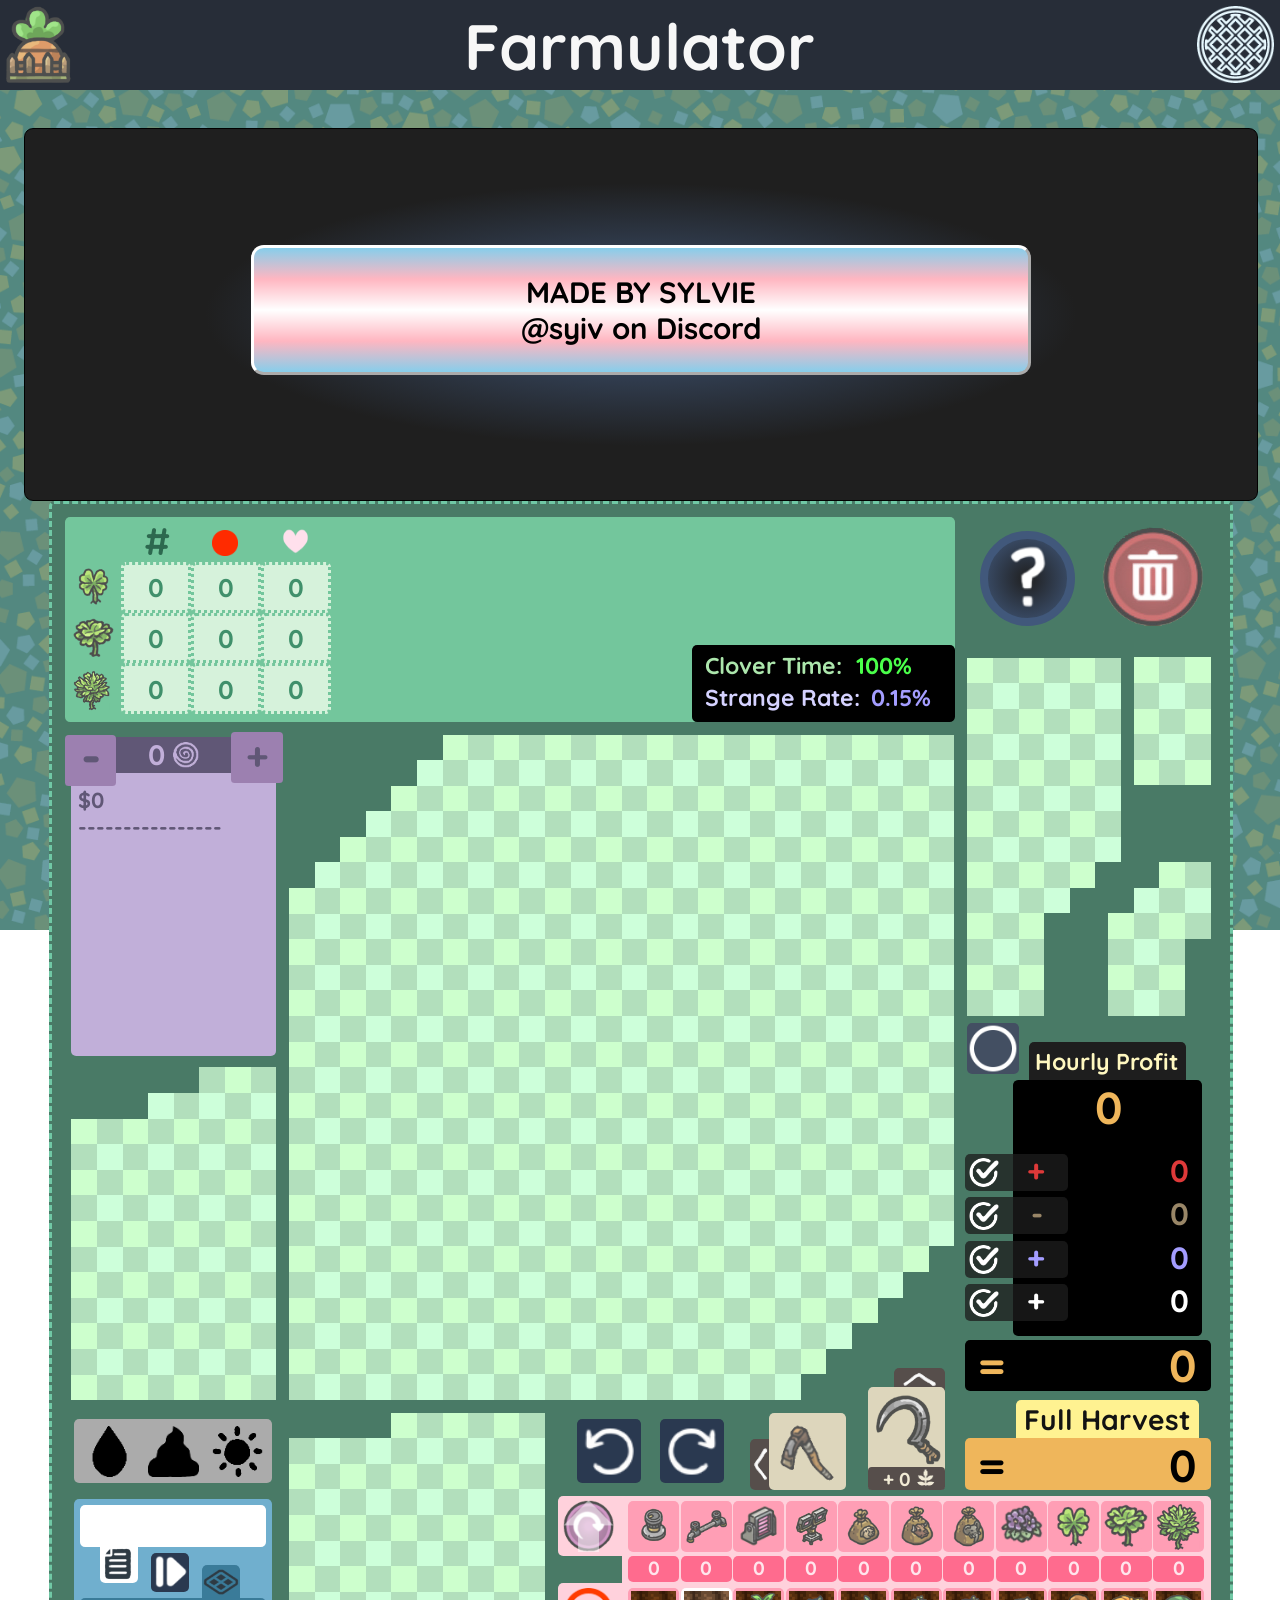
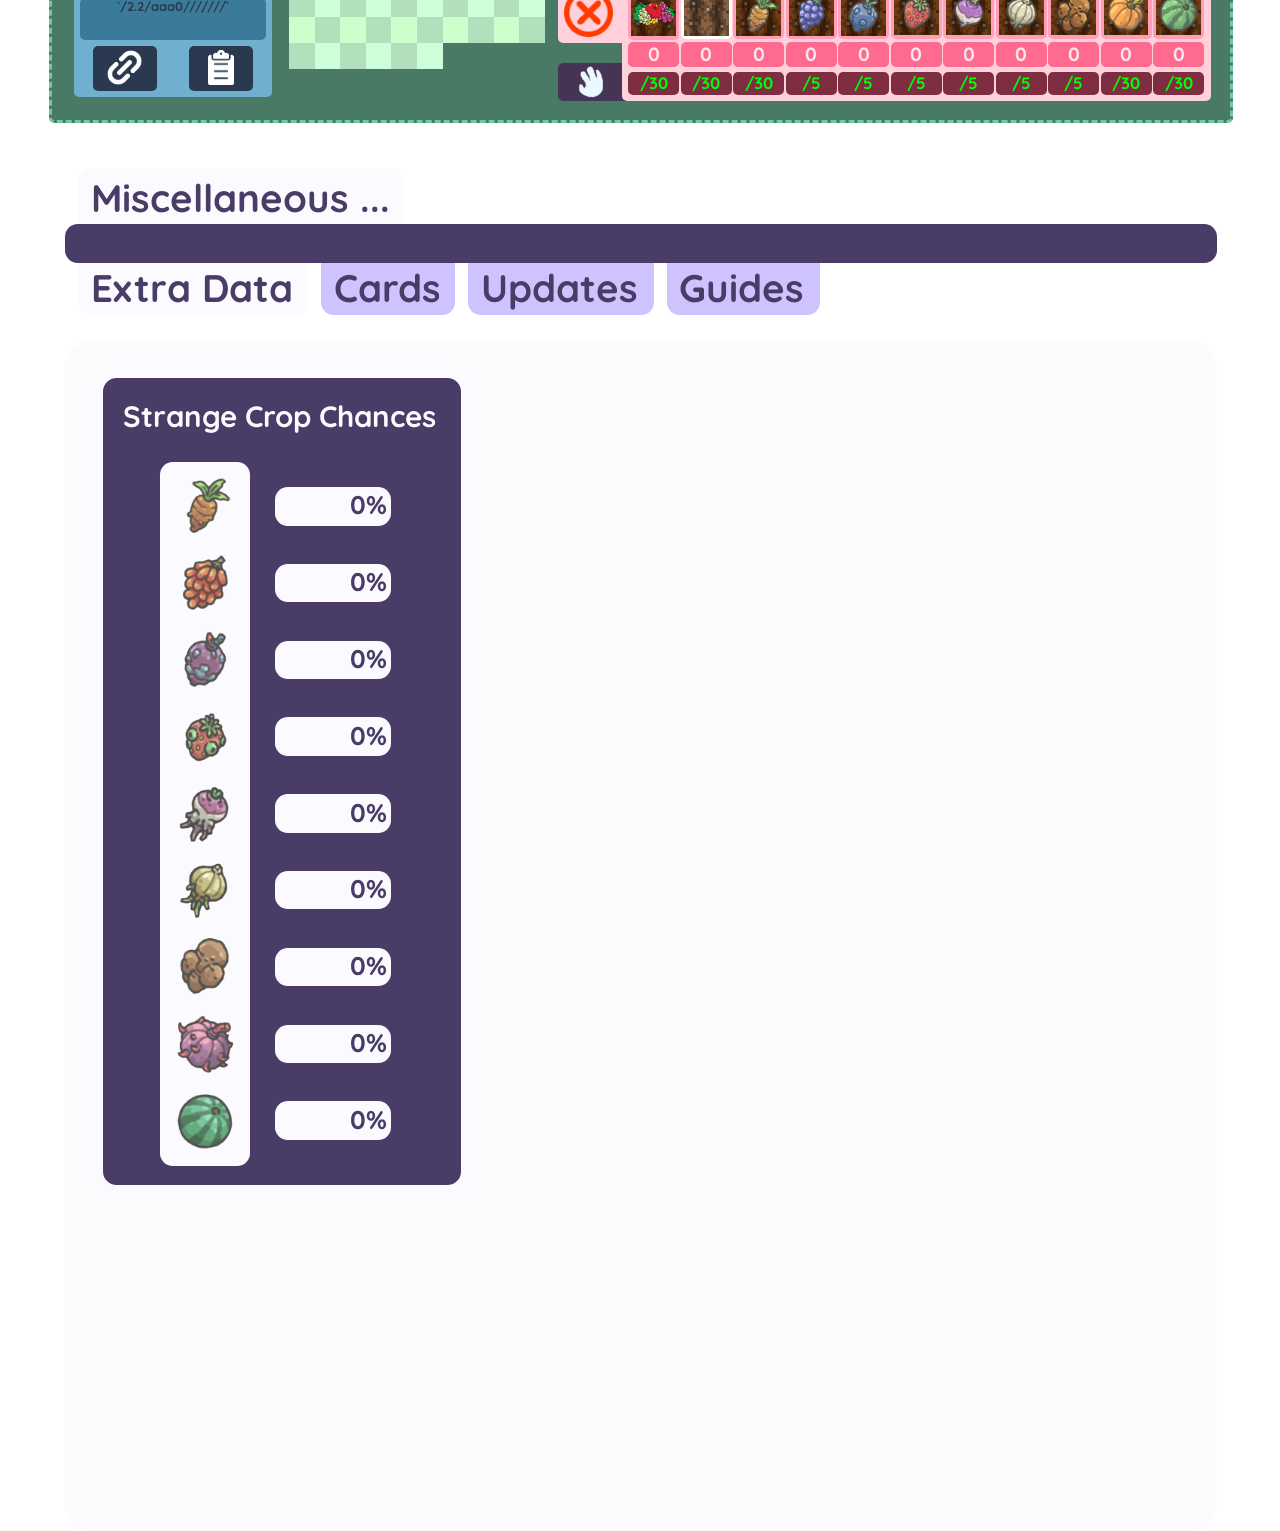
==== commit 96e406ae: "made a way better top bar" ====
--- a/TsukiFarm.html
+++ b/TsukiFarm.html
@@ -8,7 +8,35 @@
         <link rel="stylesheet" href="style.css">
     </head>
     <body>
-        <table class="bar">
+        <div id="topBar"></div>
+
+        <div id="everything">
+            <div id="farmPlotBox">
+                <div id="IMADETHIS">MADE BY SYLVIE <br>@syiv on Discord</div>
+            </div>
+
+            <div id="1"></div>
+
+            <div id="Farm" style="display: ''"></div>
+            <div id="MiscData"></div>
+
+            <div id="2"></div>
+            <div id="oop"></div>
+        </div>
+        
+        <script src="data.js"></script>
+        <script src="group.js"></script>
+        <script src="plot.js"></script>
+        <script src="TsukiFarm.js"></script>
+        <script src="navBar.js"></script>
+    
+        
+    </body>
+</html>
+
+<!--
+Testing out stuff
+
             <tr align="center" id = "barRow">
                 <td id = "barBox">
                     <a href="index.html" id = "barBox"
@@ -48,39 +76,6 @@
                     </a>
                 </td>
             </tr>
-        </table>
-        <hr>
-
-        <div id="farmPlotBox">
-            <div id="IMADETHIS">MADE BY SYLVIE <br>@syiv on Discord</div>
-        </div>
-
-        <div id="1"></div>
-
-        <div id="Farm" style="display: ''">
-        </div>
-
-        <div id="MiscData">
-
-        </div>
-
-        <div id="2"></div>
-
-        <div id="oop"></div>
-        
-        
-        <script src="data.js"></script>
-        <script src="group.js"></script>
-        <script src="plot.js"></script>
-        <script src="TsukiFarm.js"></script>
-    
-        
-    </body>
-</html>
-
-<!--
-Testing out stuff
-
 
 <div style="right: 1vw; left: ''; direction: rtl;display: none;" id = "toolBarGroup">
     <div id="toolBarHider">
--- a/style.css
+++ b/style.css
@@ -17,88 +17,194 @@
     border-collapse: collapse;
 }
 
+a{
+    color:#272d38;
+}
 a:hover{
     height: 2vh;
-    color:crimson;
+    color:#aa65d2;
 }
 
-.bar{
-    height: 4vh;
-    margin-left: auto;
-    margin-right: auto;
-    margin-top: 1vh;
-    padding: 0px;
-}
-#barRow{
-    height: 4vh;
-}
-#barBox{
-    height: 4vh;
-}
-
-#resume{
-    border: 0;
-    margin-left: auto;
-    margin-right: auto;
-    width: 90%;
-    height: 1300px;
-}
-
-.homeButton{
-    height: 4vh;
-    margin-top: 1vh;
-}
-.unfilled{
-    height: 2vh;
-    font-size: 2vh;
-    background-color: white;
-    border-style: outset; 
-    border-width: .25vh; 
-    border-radius: 1vh;
-    border-color: white; 
-    color: black;
-    text-decoration: none;
-}
-.filled{
-    height: 2vh;
-    font-size: 2vh;
-    background-color: lightblue;
-    border-style: outset; 
-    border-width: .25vh; 
-    border-radius: 1vh;
-    border-color: lightblue; 
-    color: rgb(42, 42, 42);
-    text-decoration: none;
-}
-
 ::-webkit-scrollbar {
+    display: none;
+    background: #ffffff00;
     position: absolute;
     right: 2vh;
     width: 1vh;
 }
 ::-webkit-scrollbar-track {
+    display: none;
     margin: 1vh;
     right: 2vh;
     border-radius: .5vh;
-    background: transparent;
+    background: #ffffff00;
 }
 ::-webkit-scrollbar-thumb {
+    display: none;
     width: 5vh;
     border-radius: .5vh;
-    background: #555;
+    background: #ffffff00;
 }
 ::-webkit-scrollbar-thumb:hover {
-    background: #888;
+    display: none;
+    background: #ffffff00;
 }
 ::-webkit-scrollbar-track-piece:end {
-    background: transparent;
+    display: none;
+    background: #ffffff00;
     margin-bottom: 1vh; 
 }
 ::-webkit-scrollbar-track-piece:start {
-    background: transparent;
+    display: none;
+    background: #ffffff00;
     margin-top: 1vh;
 }
 
+/*///////////////////////////////////////////////*/
+#topBar{
+    overflow-y: hidden; 
+    overflow-x: hidden;
+    text-decoration: none;
+    width: 0vw;
+    height: 0vw;
+    left: 0vw;
+    top: 0vw;
+}
+    #topBarBox{
+        overflow-y: hidden; 
+        overflow-x: hidden;
+        position: absolute;
+        background-color: #272d38;
+        font-size: 0vw;
+        border-radius: 0vw; 
+        padding: 0vw;
+        width: 100vw;
+        height: 7vw;
+        left: 0vw;
+        top: 0vw;
+        white-space: 0vw;
+    }
+        #pageIconBox{
+            background-color: #1f1f1f00;
+            font-size: 0vw;
+            position: absolute;
+            border-radius: 1vw; 
+            padding: 0vw;
+            width: 6vw;
+            height: 6vw;
+            left: .5vw;
+            top: .5vw;
+            white-space: 0vw;
+        }
+            #pageIcon{
+                position: absolute;
+                rotate: 0deg;
+                padding: 0vw;
+                height: 6vw;
+                left: 0vw;
+                top: 0vw;
+                white-space: 0vw;
+            }
+        #titleDiv{
+            position: absolute;
+            border-radius: .4vw; 
+            padding: 0vw;
+            width: 86vw;
+            height: 6vw;
+            left: 7vw;
+            top: .5vw;
+            white-space: 0vw;
+        }
+            #title{
+                position: relative;
+                text-align: center;
+                color: #f7f7f7;
+                font-size: 5vw;
+                padding: 0vw;
+                left: 0vw;
+                top: 0vw;
+                white-space: 0vw;
+            }
+        #waffleBox{
+            background-color: #1f1f1f00;
+            font-size: 0vw;
+            position: absolute;
+            border-radius: 1vw; 
+            padding: 0vw;
+            width: 6vw;
+            height: 6vw;
+            left: 93.5vw;
+            top: .5vw;
+            white-space: 0vw;
+        }
+            #waffleIcon{
+                position: absolute;
+                filter: invert(93%) sepia(6%) saturate(1466%) hue-rotate(182deg) brightness(103%) contrast(105%);
+                rotate: 0deg;
+                padding: 0vw;
+                height: 6vw;
+                left: 0vw;
+                top: 0vw;
+                white-space: 0vw;
+            }
+        
+        #topNavigationBox{
+            background-color: #fbfaff;
+            font-size: 2.5vw;
+            position: absolute;
+            z-index: 90;
+            border-style:solid; 
+            border-color: #c9c9c9; 
+            border-width: 1vw; 
+            border-radius: 2vw; 
+            padding: 0vw;
+            width: 16vw;
+            height: 17vw;
+            left: 82vw;
+            top: 7vw;
+            white-space: 0vw;
+        }
+            .linkBox{
+                position: relative;
+                border-radius: .4vw; 
+                padding: 0vw;
+                width: 16vw;
+                height: 4vw;
+                left: .5vw;
+                top: .5vw;
+                white-space: 0vw;
+            }
+                .link{
+                    position: relative;
+                    text-align: center;
+                    color: #f7f7f7;
+                    padding: 0vw;
+                    left: 0vw;
+                    top: 0vw;
+                    white-space: 0vw;
+                }
+
+
+
+
+/*///////////////////////////////////////////////*/
+#resume{
+    position: absolute;
+    border: 0;
+    left: 1.5vw;
+    top: 12vw;
+    width: 97vw;
+    height: 130vw;
+}
+
+
+/*///////////////////////////////////////////////*/
+#everything{
+    position: absolute;
+    top: 10vw;
+    left: 1.9vw;
+}
+/*///////////////////////////////////////////////*/
 
 #farmPlotBox{
     background: radial-gradient( #41587b,#1f1f1f,#1f1f1f);
@@ -165,208 +271,7 @@
     .gridTable tr:nth-child(odd) td:nth-child(odd){
         background-color: #cdffcd;
     }
-/*////////////////////////////////////*/
-#MiscData{
-    background-color: #fbfaff;
-    border-radius: 2vw; 
-    color: #000000;
-    text-decoration: none;
-    padding: 0vw;
-    width: 90vw;
-    height: 93vw;
-    margin-top: 17vw;
-    margin-left: auto;
-    margin-right: auto;
-}
-    #navbarDiv{
-        position: relative;
-        padding: 0vw;
-        width: 0vw;
-        height: 0vw;
-        white-space: 0vw;
-        top: -13.5vw;
-        left: 0vw;    
-    }
-        #navbarTitleBox{
-            position: absolute;
-            background-color: #fbfaff;
-            font-size: 0vw;
-            border-radius: 1vw; 
-            padding: 0vw;
-            width: 25.5vw;
-            height: 6vw;
-            left: 1vw;
-            top: 0vw;
-            white-space: 0vw;
-        }
-            #navbarTitle{
-                position: absolute;
-                height: 0vw;
-                color: #493d68;
-                font-size: 3vw;
-                left: 1vw;
-                top: .5vw;
-            }
-        #lineBox{
-            overflow-y: hidden; 
-            overflow-x: hidden;
-            position: absolute;
-            background-color: #493d68;
-            font-size: 0vw;
-            border-radius: 1vw; 
-            padding: 0vw;
-            width: 90vw;
-            height: 3vw;
-            left: 0vw;
-            top: 4.4vw;
-            white-space: 0vw;
-        }
-        .navTab{
-            position: absolute;
-            text-align: center;
-            font-size: 0vw;
-            border-radius: 1vw; 
-            padding: 0vw;
-            height: 5.5vw;
-            top: 6vw;
-            white-space: 0vw;
-        }
-            .navTitle{          
-                position: absolute;
-                color: #493d68;
-                font-size: 3vw;
-                left: 1vw;
-                top: 1.5vw;
-            }
-        #dataTab{
-            left: 1vw;
-            width: 18vw;
-        }
-        #cardsTab{
-            left: 20vw;
-            width: 10.5vw;
-        }
-        #updatesTab{
-            left: 31.5vw;
-            width: 14.5vw;
-        }
-        #guidesTab{
-            left: 47vw;
-            width: 12vw;
-        }
-    #dataDiv{
-        position: relative;
-        padding: 0vw;
-        width: 0vw;
-        height: 0vw;
-        white-space: 0vw;
-        top: 0vw;
-        left: 0vw;    
-    }
-        #strangeDataDiv{
-            position: absolute;
-            background-color: #493d68;
-            border-style:solid; 
-            border-color: #fbfaff; 
-            border-width: 1vw; 
-            border-radius: 2vw; 
-            padding: 0vw;
-            width: 28vw;
-            height: 63vw;
-            white-space: 0vw;
-            top: 2vw;
-            left: 2vw;    
-        }
-            #strangeDataTitleBox{
-                position: absolute;
-                text-align: center;
-                font-size: 0vw;
-                border-radius: 1vw; 
-                padding: 0vw;
-                height: 0vw;
-                width: 28vw;
-                top: 0vw;
-                left: 0vw;
-                white-space: 0vw;
-            }
-                #strangeDataTitle{
-                    position: absolute;
-                    color: #fbfaff;
-                    font-size: 2.3vw;
-                    left: 1.6vw;
-                    top: 1.5vw;
-                }
-            #strangeCropDisplay{
-                position: absolute;
-                background-color: #fbfaff;
-                font-size: 0vw;
-                border-radius: 1vw; 
-                padding: 0vw;
-                width: 7vw;
-                height: 55vw;
-                left: 4.5vw;
-                top: 6.5vw;
-                white-space: 0vw;
-            }
-                .scDiv{
-                    position: relative;
-                    width: 0vw;
-                    height: 5vw;
-                    left: 1vw;
-                    padding-top: 1vw;
-                }
-                    .scImg{
-                        position: relative;
-                        height: 5vw;
-                        left: 0vw;
-                    }
-                .sccDiv{
-                    position: relative;
-                    text-align: center;
-                    background-color: #fbfaff;
-                    border-radius: 1vw; 
-                    width: 9vw;
-                    height: 3vw;
-                    left: 9vw;
-                    top: -55vw;
-                    margin-top: 3vw;
-                }
-                    .scc{
-                        position: absolute;
-                        text-align: right;
-                        color: #493d68;
-                        font-size: 2vw;
-                        left: .8vw;
-                        width: 7.9vw;
-                        top: .1vw;
-                    }
-    #cardsDiv{
-        position: relative;
-        padding: 0vw;
-        width: 0vw;
-        height: 0vw;
-        white-space: 0vw;
-        top: 0vw;
-        left: 0vw;    
-    }
-    #updatesDiv{
-        position: relative;
-        padding: 0vw;
-        width: 0vw;
-        height: 0vw;
-        white-space: 0vw;
-        top: 0vw;
-        left: 0vw;    
-    }
-    #guidesDiv{
-        position: relative;
-        padding: 0vw;
-        width: 0vw;
-        height: 0vw;
-        white-space: 0vw;
-        top: 0vw;
-        left: 0vw;    
-    }
+
 /*////////////////////////////////////*/
 #Farm{
     overflow-y: hidden; 
@@ -1342,7 +1247,7 @@
             border-radius: 3vw; 
             padding: 0vw;
             width: 14vw;
-            height: 14vw;
+            height: 14vw; 
             left: 1vw;
             top: 1vw;
             white-space: 0vw;
@@ -2163,6 +2068,220 @@
         width: 4vw;
         height: 4vw;
     }
+
+
+
+
+
+/*////////////////////////////////////*/
+#MiscData{
+    background-color: #fbfaff;
+    border-radius: 2vw; 
+    color: #000000;
+    text-decoration: none;
+    padding: 0vw;
+    width: 90vw;
+    height: 93vw;
+    margin-top: 17vw;
+    margin-left: auto;
+    margin-right: auto;
+}
+    #navbarDiv{
+        position: relative;
+        padding: 0vw;
+        width: 0vw;
+        height: 0vw;
+        white-space: 0vw;
+        top: -13.5vw;
+        left: 0vw;    
+    }
+        #navbarTitleBox{
+            position: absolute;
+            background-color: #fbfaff;
+            font-size: 0vw;
+            border-radius: 1vw; 
+            padding: 0vw;
+            width: 25.5vw;
+            height: 6vw;
+            left: 1vw;
+            top: 0vw;
+            white-space: 0vw;
+        }
+            #navbarTitle{
+                position: absolute;
+                height: 0vw;
+                color: #493d68;
+                font-size: 3vw;
+                left: 1vw;
+                top: .5vw;
+            }
+        #lineBox{
+            overflow-y: hidden; 
+            overflow-x: hidden;
+            position: absolute;
+            background-color: #493d68;
+            font-size: 0vw;
+            border-radius: 1vw; 
+            padding: 0vw;
+            width: 90vw;
+            height: 3vw;
+            left: 0vw;
+            top: 4.4vw;
+            white-space: 0vw;
+        }
+        .navTab{
+            position: absolute;
+            text-align: center;
+            font-size: 0vw;
+            border-radius: 1vw; 
+            padding: 0vw;
+            height: 5.5vw;
+            top: 6vw;
+            white-space: 0vw;
+        }
+            .navTitle{          
+                position: absolute;
+                color: #493d68;
+                font-size: 3vw;
+                left: 1vw;
+                top: 1.5vw;
+            }
+        #dataTab{
+            left: 1vw;
+            width: 18vw;
+        }
+        #cardsTab{
+            left: 20vw;
+            width: 10.5vw;
+        }
+        #updatesTab{
+            left: 31.5vw;
+            width: 14.5vw;
+        }
+        #guidesTab{
+            left: 47vw;
+            width: 12vw;
+        }
+    #dataDiv{
+        position: relative;
+        padding: 0vw;
+        width: 0vw;
+        height: 0vw;
+        white-space: 0vw;
+        top: 0vw;
+        left: 0vw;    
+    }
+        #strangeDataDiv{
+            position: absolute;
+            background-color: #493d68;
+            border-style:solid; 
+            border-color: #fbfaff; 
+            border-width: 1vw; 
+            border-radius: 2vw; 
+            padding: 0vw;
+            width: 28vw;
+            height: 63vw;
+            white-space: 0vw;
+            top: 2vw;
+            left: 2vw;    
+        }
+            #strangeDataTitleBox{
+                position: absolute;
+                text-align: center;
+                font-size: 0vw;
+                border-radius: 1vw; 
+                padding: 0vw;
+                height: 0vw;
+                width: 28vw;
+                top: 0vw;
+                left: 0vw;
+                white-space: 0vw;
+            }
+                #strangeDataTitle{
+                    position: absolute;
+                    color: #fbfaff;
+                    font-size: 2.3vw;
+                    left: 1.6vw;
+                    top: 1.5vw;
+                }
+            #strangeCropDisplay{
+                position: absolute;
+                background-color: #fbfaff;
+                font-size: 0vw;
+                border-radius: 1vw; 
+                padding: 0vw;
+                width: 7vw;
+                height: 55vw;
+                left: 4.5vw;
+                top: 6.5vw;
+                white-space: 0vw;
+            }
+                .scDiv{
+                    position: relative;
+                    width: 0vw;
+                    height: 5vw;
+                    left: 1vw;
+                    padding-top: 1vw;
+                }
+                    .scImg{
+                        position: relative;
+                        height: 5vw;
+                        left: 0vw;
+                    }
+                .sccDiv{
+                    position: relative;
+                    text-align: center;
+                    background-color: #fbfaff;
+                    border-radius: 1vw; 
+                    width: 9vw;
+                    height: 3vw;
+                    left: 9vw;
+                    top: -55vw;
+                    margin-top: 3vw;
+                }
+                    .scc{
+                        position: absolute;
+                        text-align: right;
+                        color: #493d68;
+                        font-size: 2vw;
+                        left: .8vw;
+                        width: 7.9vw;
+                        top: .1vw;
+                    }
+    #cardsDiv{
+        position: relative;
+        padding: 0vw;
+        width: 0vw;
+        height: 0vw;
+        white-space: 0vw;
+        top: 0vw;
+        left: 0vw;    
+    }
+    #updatesDiv{
+        position: relative;
+        padding: 0vw;
+        width: 0vw;
+        height: 0vw;
+        white-space: 0vw;
+        top: 0vw;
+        left: 0vw;    
+    }
+    #guidesDiv{
+        position: relative;
+        padding: 0vw;
+        width: 0vw;
+        height: 0vw;
+        white-space: 0vw;
+        top: 0vw;
+        left: 0vw;    
+    }
+
+
+
+
+
+
+
 /*/////////////////////////////////*/
     /* 
     #toggleDisplayDiv{
@@ -2433,13 +2552,11 @@
     }
     #groupF tr:nth-child(even) td:nth-child(odd){
         background-color: #cdffcd;
-    } */
-
-
-
-
-
-/*
+    } 
+
+
+
+
     #CloverFarm{
         background-color: rgb(0, 0, 0);
         border-style: outset; 
